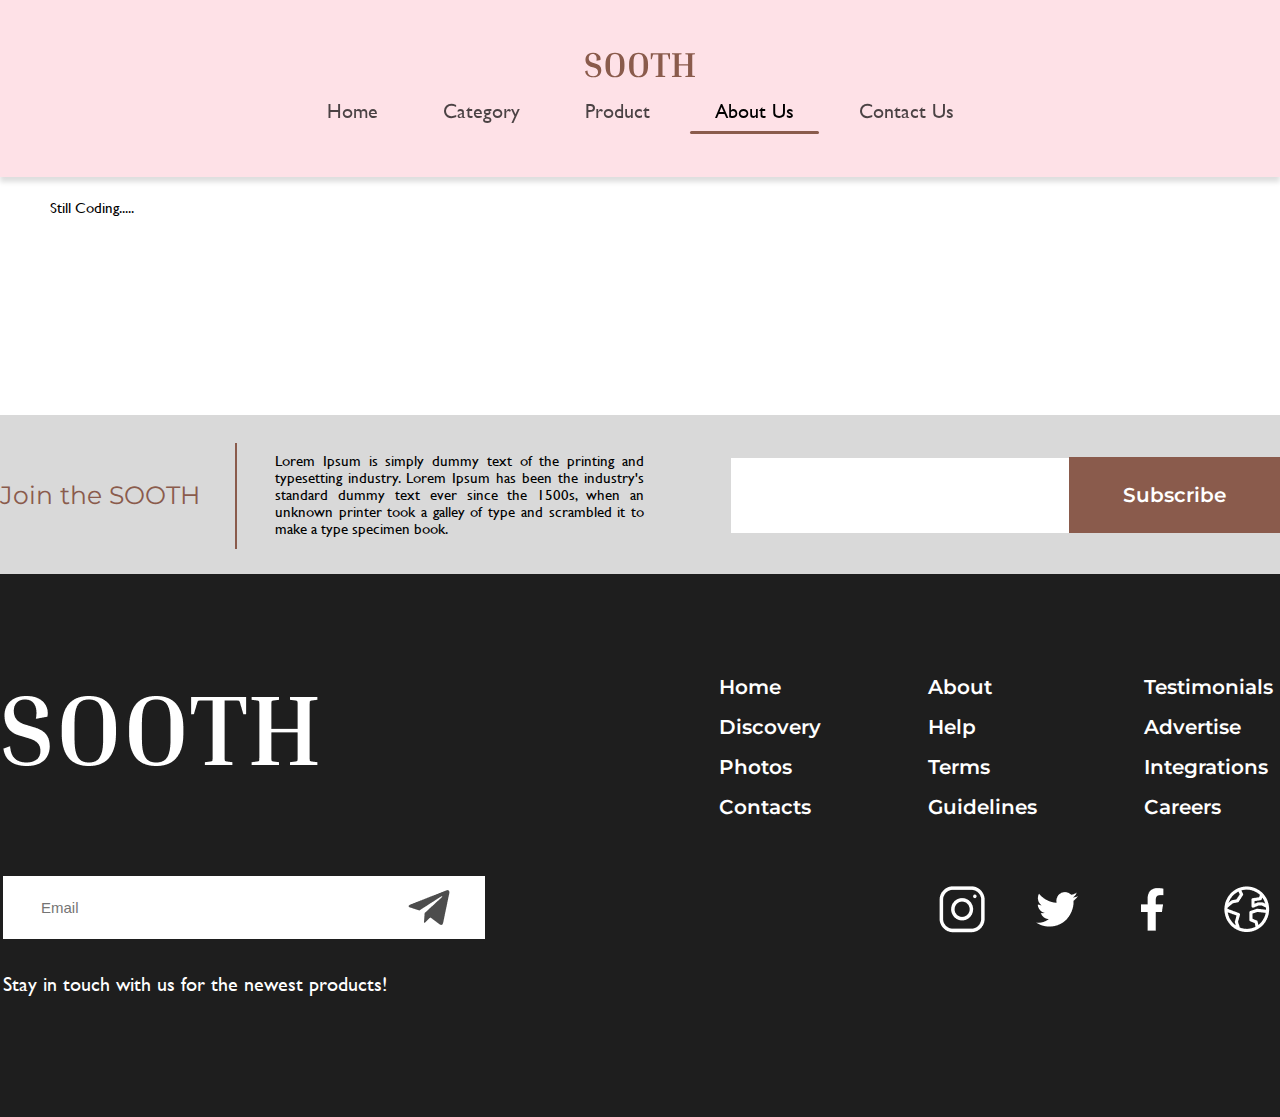
==== about.html @ 38f50b8c "finish combine code except about page" ====
<!DOCTYPE html>
<html lang="en">

<head>
  <meta charset="UTF-8">
  <meta name="viewport" content="width=device-width, initial-scale=1.0">
  <title>Product | SOOTH</title>
  <link rel="stylesheet" href="css/reset.css">
  <link rel="stylesheet" href="css/slick.min.css">
  <link rel="stylesheet" href="css/slick.css">

  <link rel="stylesheet" href="css/product.css">
  <link rel="stylesheet" href="css/common.css">


</head>

<body>

  <header class="header ">
    <nav class="nav container ">
      <div class="hum-menu nav-item ">
        <div></div>
        <div></div>
        <div></div>
      </div>
      <a href="index.html" class="page-logo nav-item">
        <img src="./img/common/img_page_logo1.svg" alt="header-logo" />
      </a>
      <ul class="dropdown-menu nav-item">
        <li class="dropdown-item">
          <a href="index.html" class="nav-link ">Home</a>
        </li>
        <li class="dropdown-item">
          <a href="category.html" class="nav-link">Category</a>
        </li>
        <li class="dropdown-item">
          <a href="product.html" class="nav-link ">Product</a>
        </li>
        <li class="dropdown-item">
          <a href="#" class="nav-link active">About Us</a>
        </li>
        <li class="dropdown-item">
          <a href="contact.html" class="nav-link">Contact Us</a>
        </li>
      </ul>
    </nav>
  </header>


  <h1 style="margin: 200px 50px;">Still Coding.....</h1>


  <section class="subscribe">
    <div class="container con-10">
      <div class="d-flex-row left">
        <h3 class="title2">Join the SOOTH</h3>
        <div class="sub-p">
          <p>
            Lorem Ipsum is simply dummy text of the printing and
            typesetting industry. Lorem Ipsum has been the industry's
            standard dummy text ever since the 1500s, when an
            unknown printer took a galley of type and scrambled it to
            make a type specimen book. 
          </p>
        </div>
      </div>
      <div class="sub">
        <div class="input"><input type="text" class="input"></div><button>Subscribe</button>
      </div>
    </div>
  </section>


  <!--start footer sec-->
  <footer>
    <div class="container footer">
      <div class="left">
        <div class="logo">
          <img src="./img/common/img_footer_logo.png" alt="footerlogo" />
        </div>
        <div class="contact">
          <div class="input">
            <input type="email" placeholder="Email" />
          </div>
          <p>Stay in touch with us for the newest products!</p>
        </div>

      </div>
      <div class="right">
        <div class="footer-nav">
          <ul>
            <li><a href="#">Home</a></li>
            <li><a href="#">Discovery</a></li>
            <li><a href="#">Photos</a></li>
            <li><a href="#">Contacts</a></li>
          </ul>
          <ul>
            <li><a href="#">About</a></li>
            <li><a href="#">Help</a></li>
            <li><a href="#">Terms</a></li>
            <li><a href="#">Guidelines</a></li>
          </ul>
          <ul>
            <li><a href="#">Testimonials</a></li>
            <li><a href="#">Advertise</a></li>
            <li><a href="#">Integrations</a></li>
            <li><a href="#">Careers</a></li>
          </ul>
        </div>

        <ul class="social">
          <li><a href=""><img src="./img/common/ico_contact1.png" alt="link"></a></li>
          <li><a href=""><img src="./img/common/ico_contact2.png" alt="link"></a></li>
          <li><a href=""><img src="./img/common/ico_contact3.png" alt="link"></a></li>
          <li><a href=""><img src="./img/common/ico_contact4.png" alt="link"></a></li>
        </ul>

      </div>
    </div>
  </footer>
  <!--end footer sec-->
  </div>
  <script src="js/libraries/jquery-3.7.1.min.js"></script>
  <script src="js/libraries/slick.min.js"></script>
  <script src="js/slick.js"></script>
  <script src="js/smooth_scroll.js"></script>
  <script src="js/humburga_menu.js"></script>
</body>

</html>
---- css/product.css ----
.wrapper {
  margin: 0 auto;
  background-color: #fff;
  max-width: 1920px;
}

.inner {
  width: 100%;
  margin: 0 auto;
  /*background-color: #FF0000;*/
  max-width: 1300px;
}

.dp-flex {
  display: flex;
  flex-wrap: wrap;
  justify-content: space-between;
}

/* Slick And Accordion */

.slick-and-accordion-blk {
  /*border: 1px solid red;*/
  margin-top: 173px;
}

.slick-and-accordion-blk .slick-and-accordion-inner-blk {
  margin-left: -35px;
  padding-top: 50px;
  padding-right: 46px;
}

.slick-and-accordion-inner-blk .product-slick {
  width: 569px;

}

.slick-and-accordion-inner-blk .product-accordion {
  width: 552px;
}

.product-accordion .span-red {
  margin-top: 250px;
  color: #FF0000;
  font-family: "Gill Sans MT";
}


.product-accordion h1 {
  margin-top: 28px;
  font-family: "Montserrat";
  font-size: 50px;
  font-weight: 700;
}


.product-accordion .rating {
  margin-top: 33px;
}

.product-accordion .pricing {

  margin-top: 20px;
  margin-left: 4px;
}

.product-accordion .span-black-underline {
  margin-left: 33px;
  font-family: "Gill Sans MT";
  text-decoration: underline;

}

.product-accordion .span-black-line {
  margin-right: 20px;
  font-family: "Gill Sans MT";
  text-decoration: line-through;

}

.product-accordion h2 {
  margin-top: 25px;
  margin-bottom: 25px;
  margin-left: -5px;
  font-family: "Montserrat";
  font-size: 20px;
  font-weight: 700;
}

.product-accordion .parag {
  width: 552px;
  margin-top: 33px;
  margin-left: -5px;

}


.product-accordion .quantity-blk {
  font-family: "Gill Sans MT";
}

.product-accordion .quantity-blk h2 {
  margin-top: 31px;
  margin-bottom: 25px;
  margin-left: -6px;
  font-family: "Montserrat";
  font-size: 20px;
  font-weight: 700;
}

.product-accordion .quantity-blk .shop-btn {
  width: 249px;
  height: 25px;
  margin-top: 75px;
}

.product-accordion .quantity {
  width: 309px;
  padding: 5px 13px;
  padding-bottom: 7px;
  border: 2px solid #000;
}

.product-accordion .quantity-blk .three-blks {
  margin-left: -6px;
}


.product-accordion .detail {
  font-family: "Gill Sans MT";
  font-size: 15px;
}

/* _________________________________________ */

.accordion-container {
  margin-left: -1px;
  padding-top: 15px;
}

.accordion-container .accordion-title {
  position: relative;
  margin: 0;
  padding-top: 8px;
  padding-bottom: 10px;
  padding-left: 15px;
  background-color: #D9D9D9;
  color: #000;
  font-family: "Montserrat";
  font-weight: 700;
  cursor: pointer;
}

.accordion-title::after {
  position: absolute;
  top: 11px;
  right: 15px;
  color: #b12323;
  content: "+";
}

.accordion-title.open::after {
  top: 7px;
  right: 20px;
  content: "-";
}

.accordion-content {
  line-height: 17px;
  margin-bottom: 17px;
  padding-top: 8px;
  padding-bottom: 10px;
  padding-left: 17px;
  border: 1px solid #D9D9D9;
  box-shadow: 0px 5px 5px 0px rgba(0, 0, 0, 0.1);
  font-family: "Gill Sans MT";
  border-bottom: 2px solid #D9D9D9;
}

.accordion-container {
  width: 444px;
  margin-top: 30px;
}

/* ------------------------------------- */

/* related blk */

.related-product-blk h1 {
  margin-top: 45px;
  margin-left: 39.5%;
  font-family: "Montserrat";
  font-size: 25px;
  font-weight: 700;
}

.related-product-blk .container {
  margin-top: -70px;
}

.related-product-blk .container .item-detail {
  margin-top: 10px;
}

.related-product-blk .product-con .item .img-con {
  display: flex;
  flex-direction: column;
  justify-content: center;
  align-items: center;
  width: 290.35px;
  height: 352.5px;
  margin-bottom: 25px;
  border: none;
  border-radius: 5px;
}

/* _______________________________________ */

/* Explore */

.explore-blk {
  padding-top: 2px;
  padding-bottom: 160px;
}

.explore-blk .title-blk {
  width: 250px;
  margin: 0 auto;
  margin-bottom: 159px;
}

.explore-blk .title-blk h1 {
  margin-bottom: 23px;
  margin-left: 17.5%;
  font-family: "Montserrat";
  font-size: 25px;
  font-weight: 700;
}

.explore-blk .title-blk p {
  font-size: 15px;
}

.explore-blk .explore-inner {
  width: 925px;
  margin: 0 auto;
}

.explore-blk .import {
  width: 175px;
}

.explore-blk img {
  margin-bottom: 8px;
  margin-left: 40px;
}

.explore-blk .import-img {
  margin-left: 20px;
}

.explore-blk .protection-img {
  margin-left: 60px;
}

.explore-blk .import-txt {
  margin-left: -20px;
  font-family: "Montserrat";
  font-size: 25px;
  font-weight: 600;
}

.explore-blk .recycle {
  width: 175px;
}

.explore-blk .recycle-txt {
  margin-left: 38px;
  font-family: "Montserrat";
  font-size: 25px;
  font-weight: 600;
}

.explore-blk .protection {
  width: 175px;
}

.explore-blk .protection-txt {
  margin-left: 36px;
  font-family: "Montserrat";
  font-size: 25px;
  font-weight: 600;
}

/* _______________________________________ */

/* Tab */

.tab-blk {
  padding-bottom: 99px;
}

.tab-blk h1 {
  margin-top: 130px;
  margin-bottom: 117px;
  margin-left: 32.4%;
  font-family: "Montserrat";
  font-size: 50px;
  font-weight: 700;
}

.tab-nav {
  width: 592px;
  margin: 0 auto;
  margin-bottom: 113px;
}

.tab-blk .tab-nav a {
  font-family: "Montserrat";
  font-size: 18px;
  font-weight: 600;
}

.tab-blk .tab-nav a:hover {
  color: #D9D9D9;
  transition: 0.8s;
  -webkit-transition: 0.8s;
  opacity: 0.7;
}

.tab-content {
  display: none;
  width: 958px;
  height: 407px;
  margin: 0 auto;
  background-image: url(../img/product/img_tab_pc.png);
}

.tab-content.active {
  display: block;
}

/* ______________________________________ */

@media screen and (min-width:768px) and (max-width:1200px) {

  .inner {
    width: 100%;
    margin: 0 auto;
    /*background-color: #FF0000;*/
    max-width: 768px;
  }

  .dp-flex {
    display: flex;
    flex-wrap: wrap;
    justify-content: space-between;
  }

  /* Slick And Accordion */

  .slick-and-accordion-blk {
    margin-top: 19.531vw;
  }

  .slick-and-accordion-blk .slick-and-accordion-inner-blk {
    margin-left: 7.161vw;
    padding-top: 5.859vw;
  }

  .slick-and-accordion-inner-blk .product-slick {
    width: 74.219vw;
  }

  .slick-and-accordion-inner-blk .product-accordion {
    width: 74.219vw;
    margin-top: 5.339vw;
    margin-left: 7.161vw;
  }

  .product-accordion .span-red {
    margin-top: 31.25vw;
    color: #FF0000;
    font-family: "Gill Sans MT";
  }


  .product-accordion h1 {
    margin-top: 3.255vw;
    font-family: "Montserrat";
    font-size: 6.51vw;
    font-weight: 700;
  }


  .product-accordion .rating {
    margin-top: 4.297vw;
  }

  .product-accordion .pricing {
    margin-top: 3.516vw;
  }

  .product-accordion .span-black-underline {
    margin-left: 4.427vw;
    font-family: "Gill Sans MT";
    text-decoration: underline;
  }

  .product-accordion .span-black-line {
    margin-right: 2.604vw;
    font-family: "Gill Sans MT";
    text-decoration: line-through;
  }

  .product-accordion h2 {
    margin-top: 2.995vw;
    margin-bottom: 3.255vw;
    margin-left: -0.651vw;
  }

  .product-accordion .parag {
    margin-top: 4.297vw;
    margin-left: -0.391vw;
  }

  .product-accordion .quantity-blk h2 {
    margin-top: 4.036vw;
    margin-left: -0.26vw;
  }

  .product-accordion .quantity-blk .shop-btn {
    width: 32.422vw;
    height: 3.255vw;
    margin-top: 9.375vw;
  }

  .product-accordion .detail {
    font-family: "Gill Sans MT";
    font-size: 1.953vw;
  }

  /* _________________________________________ */

  /* Accordion part */

  .accordion-container {
    margin-left: -0.781vw;
    padding-top: 0.521vw;
  }

  .accordion-container .accordion-title {
    position: relative;
    width: 71.875vw;
    margin-top: 1.953vw;
    margin-left: 0.26vw;
    padding-top: 1.042vw;
    padding-bottom: 1.302vw;
    padding-left: 1.953vw;
  }

  .accordion-title::after {
    position: absolute;
    top: 0.781vw;
    right: 1.693vw;
    color: #000;
    content: "+";
  }

  .accordion-title.open::after {
    content: "-";
  }

  .accordion-content {
    width: 71.875vw;
    line-height: 2.214vw;
    margin-top: 1.302vw;
    margin-bottom: 2.214vw;
    margin-left: 0.26vw;
    padding-top: 1.302vw;
    padding-bottom: 1.302vw;
    padding-left: 2.214vw;

  }

  .accordion-container {
    width: 57.813vw;
    margin-top: 3.906vw;
  }

  /* ------------------------------------- */

  /* related blk */

  .related-product-blk h1 {
    margin-top: 13.542vw;
    margin-left: 35.5%;
  }

  .related-product-blk .container {
    margin-top: 0.26vw;
  }

  .related-product-blk .container .item-detail {
    margin-top: 1.302vw;
  }

  /* _______________________________ */


  /* Explore */

  .explore-blk {
    padding-top: 0.26vw;
    padding-bottom: 20.833vw;
  }

  .explore-blk .title-blk {
    width: 32.552vw;
    margin: 0 auto;
    margin-top: -1.042vw;
    margin-bottom: 20.703vw;
  }


  .explore-blk .explore-inner {
    width: 86.979vw;
    margin: 0 auto;
  }

  .explore-blk .import {
    width: 22.786vw;
    margin-left: 1.302vw;
  }

  .explore-blk .import-img {
    margin-left: 2.604vw;
  }

  .explore-blk .protection-img {
    margin-left: 7.813vw;
  }

  .explore-blk .import-txt {
    margin-left: -2.604vw;
  }

  .explore-blk .recycle {
    width: 22.786vw;
    margin-left: -1.302vw;
  }

  .explore-blk .protection-txt {
    margin-left: 3.906vw;
  }

  /* _______________________________________ */

  /* Tab */

  .tab-blk {
    padding-bottom: 13.021vw;
  }

  .tab-blk h1 {
    margin-top: 15.625vw;
    margin-bottom: 6.51vw;
    margin-left: 20%;
  }

  .tab-nav {
    width: 77.083vw;
    margin: 0 auto;
    margin-bottom: 6.51vw;
    padding-right: 1.563vw;
    padding-left: 0.26vw;
  }

  .tab-content {
    display: none;
    width: 89.583vw;
    height: 52.995vw;
    margin: 0 auto;
    background-image: url(../img/product/img_tab_tb.png);
  }

  .tab-content.active {
    display: block;
  }

  /* ______________________________________ */

}

/* Mobile */

@media screen and (max-width:767.9px) {


  .inner {
    width: 100%;
    margin: 0 auto;
    /*background-color: #FF0000;*/
    max-width: 100vw;
  }

  /* Slick And Accordion */

  .slick-and-accordion-blk {
    margin-top: 27.03vw;
  }

  .slick-and-accordion-blk .slick-and-accordion-inner-blk {
    margin-left: 7.03vw;
    padding-top: 3.13vw;
  }

  .slick-and-accordion-inner-blk .product-slick {
    max-width: 85vw;
    /*margin-left: 10.16vw;*/
  }

  .slick-and-accordion-inner-blk .product-accordion {
    max-width: 85vw;
    margin-top: 7.03vw;
    margin-left: 0.78vw;
  }

  .product-accordion .span-red {
    margin-top: 39.06vw;
    color: #FF0000;
    font-family: "Gill Sans MT";
  }

  .product-accordion .rating {
    margin-top: 4.53vw;
  }

  .product-accordion .pricing {
    margin-top: 3.91vw;
  }

  .product-accordion .span-black-underline {
    margin-left: 5.63vw;
  }

  .product-accordion .span-black-line {
    margin-right: 6.72vw;
    font-family: "Gill Sans MT";
    text-decoration: line-through;

  }

  .product-accordion h2 {
    width: 48.44vw;
    line-height: 3.91vw;
    margin-top: 3.13vw;
    margin-bottom: 3.91vw;
    margin-left: -0.47vw;
  }

  .product-accordion .parag {
    width: 76.72vw;
    margin-top: -3.28vw;
    margin-left: 0vw;
  }



  .product-accordion .quantity-blk h2 {
    margin-top: 2.03vw;
    margin-bottom: 3.59vw;
    margin-left: 0vw;
    font-family: "Montserrat";
    font-size: 3.13vw;
    font-weight: 700;
  }

  .product-accordion .quantity-blk .shop-btn {
    height: 3.91vw;
    margin-top: 9.22vw;
    margin-left: -15.63vw;
  }

  .product-accordion .quantity {
    width: 48.28vw;
    margin-left: 0.31vw;
    padding: 0.78vw 2.03vw;
    padding-bottom: 1.09vw;
    border: 0.31vw solid #000;
  }

  .product-accordion .quantity-blk .three-blks {
    margin-left: -0.94vw;
  }


  .product-accordion .detail {
    font-family: "Gill Sans MT";
    font-size: 2.34vw;
  }

  /* _________________________________________ */

  /* Accordion part */

  .accordion-container {
    margin-left: -0.94vw;
    padding-top: 0.31vw;
  }

  .accordion-container .accordion-title {
    position: relative;
    width: 85vw;
    margin-top: 2.34vw;
    margin-left: 0.31vw;
    padding-top: 1.25vw;
    padding-bottom: 1.56vw;
    padding-left: 2.34vw;
  }

  .accordion-title::after {
    position: absolute;
    top: 1.09vw;
    right: 2.34vw;
    color: #000;
    content: "+";
  }


  .accordion-content {
    width: 85vw;
  }

  .accordion-container {
    width: 69.38vw;
    margin-top: 4.69vw;
  }

  /* ------------------------------------- */

  /* related blk */

  .related-product-blk h1 {

    margin-top: 16.09vw;
    margin-left: 32.6%;
  }

  .related-product-blk .container {
    margin-top: 6.25vw;
  }

  .related-product-blk .container .item-detail {
    margin-top: 1.56vw;
  }

  /* _______________________________ */

  /* Explore */

  .explore-blk {
    margin-top: -5.47vw;
    padding-top: 0.31vw;
    padding-bottom: 25vw;
  }

  .explore-blk .title-blk {
    width: 39.06vw;
    margin: 0 auto;
    margin-bottom: 24.84vw;
  }

  .explore-blk .title-blk h1 {
    margin-bottom: 3.59vw;
    margin-left: 18%;
    font-family: "Montserrat";
    font-size: 3.91vw;
    font-weight: 700;
  }

  .explore-blk .title-blk p {
    font-size: 2.34vw;
  }

  .explore-blk .explore-inner {
    width: 45.94vw;
    margin: 0 auto;
  }

  .explore-blk .import {
    width: 45.94vw;
    margin-bottom: 25.78vw;
    margin-left: 7.81vw;
  }


  .explore-blk .import-img {
    padding-left: 5.16vw;
  }

  .explore-blk .import-txt {
    margin-left: 1.88vw;
  }

  .explore-blk .protection-img {
    padding-left: 1.56vw;
  }

  .explore-blk .recycle {
    width: 27.34vw;
    margin-bottom: 25.78vw;
    margin-left: 7.81vw;
  }

  .explore-blk .recycle-img {
    padding-left: 1.56vw;
  }

  .explore-blk .recycle-txt {
    margin-left: 7.34vw;

  }

  .explore-blk .protection {
    width: 27.34vw;
    margin-left: 4.69vw;
  }

  .explore-blk .protection-txt {
    margin-left: 7.66vw;

  }

  /* _______________________________________ */

  /* Tab */

  .tab-blk {
    margin-bottom: 23.44vw;
  }

  .tab-blk h1 {
    margin-top: 17.03vw;
    margin-bottom: 14.06vw;
    margin-left: 14%;
  }

  .tab-nav {
    width: 85vw;
    margin: 0 auto;
    margin-bottom: 17.66vw;
  }

  .tab-content {
    display: none;
    width: 85vw;
    height: 32.81vw;
    margin: 0 auto;
    background-image: url(../img/product/img_tab_mb.png);
  }

  .tab-content.active {
    display: block;
  }

  /* ______________________________________ */


}
---- css/common.css ----
* {
  padding: 0;
  border: 0;
  box-sizing: border-box;
  scroll-behavior: smooth;
}

@font-face {
  font-family: "Gill Sans MT";
  src: url(../font/gill-sans-mt/GIL_____.TTF);
}

@font-face {
  font-family: "Montserrat";
  src: url(../font/Montserrat/Montserrat-VariableFont_wght.ttf);
}

body,
form {
  font-family: "Gill Sans MT";
  font-size: 15px;
  font-size-adjust: 100%;
}

a {
  display: inline-block;
  color: inherit;
  text-decoration: none;
  outline: none;
}

a:hover {
  cursor: pointer;
}

ul {
  list-style: none;
}

p {
  width: 100%;
  line-height: 1.13;
  font-weight: 500;
}

.pc {
  display: block;
}

.tb {
  display: none;
}

.sp {
  display: none;
}

section {
  width: 100%;
}

.container {
  margin: 0 auto;
  max-width: 1300px;
}

.d-flex-row {
  display: flex;
  flex-wrap: wrap;
  justify-content: space-between;
}

.d-flex-col {
  display: flex;
  flex-wrap: wrap;
  flex-direction: column;
}

.img-con img {
  max-width: 100%;
}

.hum-menu {
  display: none;
  padding: 2px;
}

.hum-menu div {
  width: 23px;
  height: 2px;
  margin-bottom: 5px;
  background-color: #000000;
  transition: all 0.3s ease;
}

.hum-menu:last-child {
  margin-bottom: 0px;
}

.page-logo {
  margin-bottom: 1px;
  padding: 10px 0 8px;
}

header {
  position: fixed;
  top: 0;
  z-index: 99;
  width: 100%;
  padding: 42px 0 43px;
  box-shadow: 0px 5px 5px #00000022;
  background-color: #fdcad490;
  font-family: "Gill Sans MT";
  transition: all 0.5s ease;
}

header.active {
  background: #FDCAD4;
  transition: all 0.2s ease;
}

.nav {
  display: flex;
  flex-direction: column;
  align-items: center;
}


.dropdown-menu {
  display: flex;
  justify-content: center;
}

.dropdown-menu .dropdown-item {
  margin-right: 15px;
}

.dropdown-menu .dropdown-item .nav-link::after {
  position: absolute;
  bottom: 0;
  left: 0;
  width: 0%;
  height: 3px;
  background-color: #8A5B4C;
  content: "";
  transition: all 0.3s ease-out;
  border-radius: 2px;
}

.dropdown-menu .dropdown-item .nav-link.active:after,
.dropdown-menu .dropdown-item .nav-link:hover::after {
  width: 100%;
  transition: all 0.3s ease-out;
}

.dropdown-menu .dropdown-item:last-child {
  margin-right: 0;
}

.dropdown-menu .dropdown-item .nav-link {
  position: relative;
  padding: 12px 25px 13px;
  font-size: 20px;
  opacity: 0.7;
}

.dropdown-menu .dropdown-item .nav-link:hover,
.dropdown-menu .dropdown-item .nav-link.active {
  opacity: 1;
}

/* for all btn */
.btn {
  border: 2px solid #8A5B4C;
  background-color: transparent;
  color: #8A5B4C;
  font-size: 15px;
  border-radius: 5px;
}

.btn:hover {
  background-color: #8A5B4C;
  color: #ffffff;
}

/* for shop product btn */
.btn1 {
  padding: 10px 19px 10px;
}

/* for shop more btn */
.btn2 {
  padding: 11px 30px 12px;

}

/* for all cart btn */
.cart-btn {
  position: relative;
  width: 100%;
  margin: 0 auto;
  border: 2px solid #8A5B4C;
  background-color: transparent;
  border-radius: 5px;
}

.cart-btn:hover {
  background-color: #8A5B4C;
}

.cart-btn::after {
  position: absolute;
  background: url(../img/common/logo_cart1.svg) no-repeat center/contain;
  content: "";
}

.cart-btn:hover::after {
  filter: brightness(0) saturate(100%) invert(99%) sepia(1%) saturate(1736%) hue-rotate(153deg) brightness(118%) contrast(100%);
}

/* for cart btn big */
.btn3 {
  padding: 26px 0;
  max-width: 540px;
}

.cart-btn.btn3::after {
  top: 7px;
  left: 49%;
  width: 36px;
  height: 37px;
}

/* for cart btn noraml */
.btn4 {
  padding: 12px 0;
  max-width: 257px;
}

.cart-btn.btn4::after {
  top: 3px;
  left: 49%;
  width: 18px;
  height: 18px;
}

/* for cart btn small */
.btn5 {
  padding: 12px 0;
  max-width: 248px;
}

.cart-btn.btn5::after {
  top: 3px;
  left: 46.5%;
  width: 17px;
  height: 18px;
}

/* title */
.title {
  line-height: 1.2;
  margin-bottom: 20px;
  font-family: "Montserrat";
  font-size: 50px;
  font-weight: 700;
}

.title2 {
  font-family: "Montserrat";
  font-size: 25px;
}

.title3 {
  font-family: "Montserrat";
  font-size: 20px;
  font-weight: 600;
}

.item {
  display: flex;
  flex-direction: column;
  align-items: center;
}

.bg-1 {
  background-color: rgb(255, 255, 0);
}

.product-con {
  padding: 102px 0 60px;
}

.product-con .item-heading {
  margin-bottom: 43px;
  color: #8A5B4C;
}

.product-con .item-heading h3:last-child {
  border-bottom: 2px solid #8A5B4C;
}

.product-con .item {
  margin-bottom: 45px;
  padding: 0 8px;
}

.product-con .item .img-con {
  display: flex;
  flex-direction: column;
  justify-content: center;
  align-items: center;
  width: 290.35px;
  height: 352.5px;
  margin-bottom: 25px;
  border: 3px solid #8a5b4c3d;
  border-radius: 5px;
}

.product-con .item .item-detail {
  display: flex;
  justify-content: space-between;
  width: 100%;
  margin-bottom: 14px;
  padding: 0 7px 0 5px;
}

.product-con .item .item-detail .title3 {
  margin-bottom: 8px;
}

.product-con .item .item-detail .price {
  padding: 3px 5px 0 0;
}

.product-con .new-item {
  position: relative;
}

.product-con .new-item::after {
  position: absolute;
  top: 13px;
  left: 13.5px;
  color: #8A5B4C;
  font-size: 15px;
  content: "New!";
}


.show {
  display: flex;
  flex-wrap: wrap;
  justify-content: space-between;
  background-color: #FDCAD4;
  max-width: 1400px;
}

.show .left {
  width: 50%;
  padding: 170px 73px 16px;
}

.show .left .title {
  line-height: 1.215;
  margin-bottom: 30px;
}

.show .left p {
  margin-bottom: 25px;
}

.show .right {
  width: 50%;
}

.show .right img {
  height: 100%;
}

.learn-more {
  margin-top: -4px;
  margin-bottom: 44px;
}

.learn-more .item-con {
  display: flex;
  flex-wrap: wrap;
  justify-content: center;
  align-items: center;
  text-align: center;

}

.learn-more .item-con .item {
  margin-right: 117px;
}

.learn-more .item-con .item:nth-child(2n) {
  padding-right: 20px;
}

.learn-more .item-con .item:last-child {
  margin-right: 0px;
}

.learn-more .item-con .item .img-con {
  margin-bottom: 10px;
}

.learn-more .item-con .item p {
  margin-bottom: 10px;
  padding-top: 3px;
}

.learn-more .item-con .item .more {
  border-bottom: 2px solid #000000;
  opacity: 0.7;
}

.subscribe {
  background-color: #D9D9D9;

}

.subscribe .container {
  display: flex;
  justify-content: space-between;
  align-items: center;
  padding: 38px 0 36px;

}

.subscribe .container .left {
  align-items: center;
}

.subscribe .container .left .title2::after {
  position: absolute;
  top: -40px;
  width: 2px;
  height: 106px;
  margin-left: 35px;
  background-color: #8A5B4C;
  content: "";
}

.subscribe .container .left .title2 {
  position: relative;
  margin-right: 75px;
  color: #8A5B4C;
}

.subscribe .container .left p {
  font-family: "Gill Sans MT";
  text-align: justify;
  max-width: 369px;
}

.subscribe .container .sub {
  display: flex;
  justify-content: center;
  align-items: center;
}

.subscribe .container .sub .input {
  width: 338px;
  max-width: 339px;

}

.subscribe .sub .input input {
  width: 100%;
  padding: 30px;
}

.subscribe .sub button {
  padding: 26px 54px;
  background-color: #8A5B4C;
  color: #ffffff;
  font-family: "Montserrat";
  font-size: 20px;
  font-weight: 600;
}

footer {
  background-color: #1E1E1E;
}

.footer {
  display: flex;
  flex-wrap: wrap;
  justify-content: space-between;
  padding: 102px 0;
  color: #ffffff;
}

.footer .left {
  width: 50%;
  padding: 20px 3px;
}


.footer .left .logo {
  margin-bottom: 108px;
}

.footer .left .contact .input {
  width: 100%;
  margin-bottom: 34px;
  background-color: #ffffff;
  max-width: 482px;
}

.footer .left .contact .input input {
  width: 100%;
  padding: 23px 38px;
  background: url(../img/common/ico_tele.png) no-repeat center right 35px/42px;
  font-size: 15px;
}

.footer .left .contact p {
  font-size: 20px;
}

.footer .left .contact p {
  font-size: 20px;
}

.footer .right {
  display: flex;
  flex-direction: column;
  align-items: end;
  width: 50%;
  padding-top: 1px;
}

.footer .right .footer-nav {
  display: flex;
  flex-wrap: wrap;
  margin-bottom: 39px;
}

.footer .right .footer-nav ul {
  margin-right: 107px;
  max-width: 140px;
}

.footer .right .footer-nav ul:last-child {
  margin-right: 7px;
}

.footer .right .footer-nav ul li a {
  margin-bottom: 20px;
  font-family: "Montserrat";
  font-size: 20px;
  font-weight: 600;
}

.footer .right .social {
  display: flex;
}

.footer .right .social li {
  margin-right: 28px;
}

.footer .right .social li:last-child {
  margin-right: 0;

}

@media screen and (min-width:768px) and (max-width:1200px) {
  header {
    padding: 24px 42px 20px;
  }

  header.pl {
    padding-left: 31px;
    background-color: #FDCAD4 !important;
  }

  header.active {
    background: #FDCAD4;
    transition: all 0.2s ease;
  }

  .nav {
    flex-direction: row;
  }

  .hum-menu {
    display: block;
    margin-right: 45px;
  }

  .hum-menu:hover {
    cursor: pointer;
  }

  .hum-menu .change1 {
    background-color: transparent;
    transition: all 0.3s ease;

  }

  .hum-menu .bg-1 {
    background-color: #000000;
  }

  .hum-menu .change2 {
    transform: rotate(-45deg) translateY(4px) translateX(0px);
    transition: all 0.3s ease;
  }

  .hum-menu .change3 {
    transform: rotate(45deg) translateY(-4.5px) translateX(0px);
    transition: all 0.3s ease;

  }

  .nav .dropdown-menu {
    display: none;
    position: absolute;
    top: 100%;
    left: 0;
    flex-direction: column;
    align-items: start;
    width: 60.5%;
    padding: 100px 100px 56px;
    background-color: #FDCAD4;
    border-bottom-right-radius: 20%;
  }

  .nav .dropdown-menu .dropdown-item {
    margin-right: 0;
    margin-bottom: 43.5px;
  }

  .dropdown-menu:last-child {
    margin-bottom: 0;
  }

  .nav .dropdown-menu .dropdown-item a.nav-link {
    padding: 3.5px 5px 0;
  }

  .dropdown-menu .dropdown-item .nav-link::after {
    bottom: -15px;
    left: 0;

  }

  body,
  form {
    font-size: 15px;
  }

  a {
    display: inline-block;
    color: inherit;
    text-decoration: none;
    outline: none;
  }

  p {
    line-height: 1.13;
  }

  .pc {
    display: none;
  }

  .tb {
    display: block;
  }

  .sp {
    display: none;
  }


  /* for all btn */
  .btn {
    border: 2px solid #8A5B4C;
    background-color: transparent;
    color: #8A5B4C;
    font-size: 15px;
    border-radius: 5px;
  }

  .btn:hover {
    background-color: #8A5B4C;
    color: #ffffff;
  }

  /* for shop product btn */
  .btn1 {
    padding: 11px 19px 10px;
  }

  /* for shop more btn */
  .btn2 {
    padding: 11px 29px 10px;

  }

  /* for all cart btn */
  .cart-btn {
    position: relative;
    width: 100%;
    margin: 0 auto;
    border: 2px solid #8A5B4C;
    background-color: transparent;
    border-radius: 5px;
  }

  .cart-btn:hover {
    background-color: #8A5B4C;
  }

  .cart-btn::after {
    position: absolute;
    background: url(../img/common/logo_cart1.svg) no-repeat center/contain;
    content: "";
  }

  .cart-btn:hover::after {
    filter: brightness(0) saturate(100%) invert(99%) sepia(1%) saturate(1736%) hue-rotate(153deg) brightness(118%) contrast(100%);
  }

  /* for cart btn big */
  .btn3 {
    padding: 26px 0;
    max-width: 540px;
  }

  .cart-btn.btn3::after {
    top: 7px;
    left: 49%;
    width: 36px;
    height: 37px;
  }

  /* for cart btn noraml */
  .btn4 {
    padding: 12px 0;
    max-width: 257px;
  }

  .cart-btn.btn4::after {
    top: 3px;
    left: 49%;
    width: 18px;
    height: 18px;
  }

  /* for cart btn small */
  .btn5 {
    padding: 12px 0;
    max-width: 225px;
  }

  .cart-btn.btn5::after {
    top: 2px;
    left: 46%;
    width: 16px;
    height: 18px;
  }

  /* title */
  .title {
    line-height: 1.22;
    margin-bottom: 20px;
    font-size: 50px;
  }

  .title2 {

    font-size: 25px;
  }

  .title3 {
    font-size: 20px;
  }

  .product-con {
    padding: 46px 45px 60px;
  }

  .product-con .item-heading {
    margin-bottom: 44px;
    color: #8A5B4C;
  }

  .product-con .item-heading h3:last-child {
    border-bottom: 2px solid #8A5B4C;
  }

  .product-con .item-con {
    padding: 0 33px 0 34px;
  }

  .product-con .item {
    margin-bottom: 49px;
    padding: 0;
    max-width: 262px;
  }

  .product-con .item .img-con {
    height: 351px;
    margin-bottom: 25px;
    max-width: 262px;
  }

  .product-con .item .item-detail {
    margin-bottom: 9.5px;
    padding: 0 4px 0 1px;
  }

  .product-con .item .item-detail .title3 {
    margin-bottom: 13px;
    padding-top: 1px;
    font-size: 18px;
  }

  .product-con .item .item-detail .price {
    padding: 4px 5px 0 0;
  }

  .product-con .new-item::after {
    position: absolute;
    top: 14px;
    left: 13px;
    color: #8A5B4C;
    font-size: 15px;
    content: "New!";
  }

  .product-con .new-item img {
    position: relative;
  }


  .show {
    display: flex;
    flex-wrap: wrap;
    justify-content: space-between;
    padding: 0;
    background-color: #FDCAD4;
    max-width: 1000px;
  }

  .show .left {
    width: 100%;
    padding: 159px 45px 159px;
  }

  .show .left .title {
    line-height: 1.215;
    margin-bottom: 45px;
  }

  .show .left p {
    margin-bottom: 44px;
  }

  .show .right {
    width: 100%;
  }

  .show .right img {
    width: 100%;
    height: 666px;
  }

  .learn-more {
    margin-top: 0px;
    margin-bottom: 101px;
  }

  .learn-more .item-con .item {
    margin-right: 117px;
  }

  .learn-more .item-con .item:nth-child(2n) {
    padding-right: 20px;
  }

  .learn-more .item-con .item:last-child {
    margin-right: 0px;
  }

  .learn-more .item-con .item .img-con {
    margin-bottom: 10px;
  }

  .learn-more .item-con .item p {
    margin-bottom: 10px;
    padding-top: 3px;
  }

  .learn-more .item-con .item .more {
    border-bottom: 2px solid #000000;
    opacity: 0.7;
  }

  .subscribe {
    background-color: #D9D9D9;
  }

  .subscribe .container {
    display: flex;
    flex-wrap: wrap;
    justify-content: space-between;
    align-items: center;
    padding: 28px 0 27px;

  }

  .subscribe .container .left {
    align-items: center;
    width: 100%;
    margin-bottom: 28px;
    padding: 0 60px;

  }

  .subscribe .container .left .title2::after {

    margin-left: 38px;

  }

  .subscribe .container .left .title2 {

    margin-right: 75px;


  }

  .subscribe .container .left .sub-p {
    max-width: 50%;

  }

  .subscribe .container .left p {
    max-width: 100%;

  }

  .subscribe .container .sub {
    margin: 0 auto;
  }

  .subscribe .container .sub .input {
    width: 467px;
    max-width: 467px;

  }

  .subscribe .sub .input input {
    width: 100%;
    padding: 30px;
  }

  .subscribe .sub button {
    padding: 26px 54px;
    font-size: 20px;
    font-weight: 600;
  }



  .footer {
    padding: 52px 50px 100px 52px;
  }

  .footer .left {
    width: 100%;
    margin-bottom: 85px;
    padding: 20px 0px;
  }


  .footer .left .logo {
    margin-bottom: 108px;
  }

  .footer .left .contact {
    padding-left: 5px;
  }

  .footer .left .contact .input {
    margin-bottom: 36px;
    max-width: 100%;
  }

  .footer .left .contact .input input {
    font-size: 15px;
  }

  .footer .left .contact p {
    font-size: 20px;
  }


  .footer .left .contact p {
    font-size: 20px;
  }

  .footer .right {
    display: flex;
    flex-direction: column;
    align-items: start;
    width: 100%;
  }

  .footer .right .footer-nav {
    display: flex;
    flex-wrap: wrap;
    justify-content: space-between;
    width: 100%;
    margin-bottom: 90px;
  }

  .footer .right .footer-nav ul {
    max-width: 140px;
  }

  .footer .right .footer-nav ul:last-child {
    margin-right: 15px;
  }

  .footer .right .footer-nav ul li a {
    font-size: 20px;
  }

  .footer .right .social {
    display: flex;
    margin-left: -8px;
  }

  .footer .right .social li {
    margin-right: 30px;
  }

  .footer .right .social li:last-child {
    margin-right: 0;

  }
}

@media screen and (max-width:767.9px) {

  .pc {
    display: none;
  }

  .sp {
    display: block;
  }

  body,
  form {
    font-size: 2.34vw;
  }

  .title {
    line-height: 1.22;
    margin-bottom: 3.13vw;
    font-size: 7.81vw;
  }

  .title2 {

    font-size: 3.91vw;
  }

  .title3 {
    font-size: 3.13vw;
  }

  .btn {
    border: 0.31vw solid #8A5B4C;
    color: #8A5B4C;
    font-size: 2.34vw;
    border-radius: 0.78vw;
  }


  /* for shop product btn */
  .btn1 {
    padding: 1.72vw 2.97vw 1.56vw;
  }

  /* for shop more btn */
  .btn2 {
    padding: 1.72vw 4.53vw 1.56vw;

  }

  /* for all cart btn */
  .cart-btn {
    border: 0.31vw solid #8A5B4C;
    border-radius: 0.78vw;
  }


  /* for cart btn big */
  .btn3 {
    padding: 4.06vw 0;
    max-width: 84.38vw;
  }

  .cart-btn.btn3::after {
    top: 1.09vw;
    left: 49%;
    width: 5.63vw;
    height: 5.78vw;
  }

  /* for cart btn noraml */
  .btn4 {
    padding: 1.88vw 0;
    max-width: 40.16vw;
  }

  .cart-btn.btn4::after {
    top: 0.47vw;
    left: 49%;
    width: 2.81vw;
    height: 2.81vw;
  }

  header {
    padding: 3.75vw 6.88vw 3.13vw;
  }

  header.pl {

    padding-left: 34px;
    background-color: #FDCAD4 !important;
  }

  header.active {
    background: #FDCAD4;
    transition: all 0.2s ease;
  }

  .nav {
    flex-direction: row;
  }

  .nav .page-logo img {
    width: 17.19vw;
  }

  .hum-menu {
    display: block;
    margin-right: 7.19vw;
  }

  .hum-menu:hover {
    cursor: pointer;
  }

  .hum-menu .change1 {
    background-color: transparent;
    transition: all 0.3s ease;

  }

  .hum-menu .bg-1 {
    background-color: #000000;
  }

  .hum-menu .change2 {
    transform: rotate(-45deg) translateY(5px) translateX(0px);
    transition: all 0.3s ease;
  }

  .hum-menu .change3 {
    transform: rotate(45deg) translateY(-5px) translateX(0px);
    transition: all 0.3s ease;

  }

  .nav .dropdown-menu {
    display: none;
    position: absolute;
    top: 100%;
    left: 0;
    flex-direction: column;
    align-items: start;
    width: 73%;
    padding: 15.16vw 15.63vw 9.22vw;
    background-color: #FDCAD4;
    border-bottom-right-radius: 21%;
  }

  .nav .dropdown-menu .dropdown-item {
    margin-right: 0;
    margin-bottom: 6.8vw;
  }

  .dropdown-menu:last-child {
    margin-bottom: 0;
  }

  .nav .dropdown-menu .dropdown-item a.nav-link {
    padding: 0.55vw 0.78vw 0;
    font-size: 3.13vw;
  }

  .dropdown-menu .dropdown-item .nav-link::after {
    bottom: -2.34vw;
    left: 0;
    height: 0.47vw;
  }

  .btn5 {
    padding: 1.88vw 0;
    max-width: 35.16vw;
  }

  .cart-btn.btn5::after {
    top: 0.31vw;
    left: 46%;
    width: 2.5vw;
    height: 2.81vw;
  }

  .product-con {
    padding: 7.19vw 6.88vw 8.91vw;

  }

  .product-con .item-heading {
    margin-bottom: 6.88vw;
    color: #8A5B4C;
  }

  .product-con .item-heading h3:last-child {
    border-bottom: 0.31vw solid #8A5B4C;
  }

  .product-con .item-con {
    padding: 0 0.31vw;
  }

  .product-con .item-con .img-con img {
    max-width: 100%;
    max-height: 60%;
  }

  .product-con .item {
    margin-bottom: 7.66vw;
    padding: 0;
    max-width: 40.94vw;
  }

  .product-con .item .img-con {
    height: 54.69vw;
    margin-bottom: 3.91vw;
    max-width: 40.94vw;
  }

  .product-con .item .item-detail {
    margin-bottom: 1.41vw;
    padding: 0 0.63vw 0 0.16vw;
  }

  .product-con .item .item-detail .title3 {
    margin-bottom: 2.03vw;
    padding-top: 0.16vw;
    font-size: 2.81vw;
  }

  .product-con .item .item-detail .price {
    padding: 0.63vw 0.78vw 0 0;
  }

  .product-con .new-item::after {
    position: absolute;
    top: 2.19vw;
    left: 2.03vw;
    color: #8A5B4C;
    font-size: 2.34vw;
    content: "New!";
  }

  .product-con .new-item img {
    position: relative;
  }


  .show {
    display: flex;
    flex-wrap: wrap;
    justify-content: space-between;
    padding: 0;
    background-color: #FDCAD4;
  }

  .show .left {
    width: 100%;
    padding: 24.84vw 7.03vw 24.84vw;
  }

  .show .left .title {
    line-height: 1.215;
    margin-bottom: 7.03vw;
  }

  .show .left p {
    margin-bottom: 6.88vw;
  }

  .show .right {
    width: 100%;
  }

  .show .right img {
    width: 100%;
    height: 105.63vw;
  }

  .learn-more {
    margin-top: 0vw;
    margin-bottom: 8.28vw;
  }

  .learn-more .item-con .item {
    width: 100%;
    margin-right: 0vw;
    margin-bottom: 7.81vw;
  }

  .learn-more .item-con .item:nth-child(2n) {
    padding-right: 0vw;

  }

  .learn-more .item-con .item:last-child {
    margin-right: 0vw;
  }

  .learn-more .item-con .item .img-con {
    margin-bottom: 1.56vw;
  }

  .learn-more .item-con .item .img-con img {
    width: 3.91vw;
  }

  .learn-more .item-con .item p {
    margin-bottom: 1.56vw;
    padding-top: 0.47vw;
  }

  .learn-more .item-con .item .more {
    border-bottom: 0.31vw solid #000000;
    opacity: 0.7;
  }

  .subscribe {
    background-color: #D9D9D9;
  }

  .subscribe .container {
    display: flex;
    flex-wrap: wrap;
    justify-content: space-between;
    align-items: center;
    padding: 4.53vw 0 4.22vw;

  }

  .subscribe .container .left {
    justify-content: space-between;
    align-items: center;
    width: 100%;
    margin-bottom: 4.38vw;
    padding: 0 7.81vw 0 7.5vw;
  }

  .subscribe .container .left .title2::after {
    top: -6.25vw;
    width: 0.31vw;
    height: 16.56vw;
    margin-left: 3.44vw;
  }

  .subscribe .container .left .title2 {
    margin-right: 0;
  }

  .subscribe .container .left .sub-p {
    width: 55%;
    max-width: 43.28vw;
  }

  .subscribe .container .sub {
    margin: 0 auto;
    padding-right: 1.25vw;
  }

  .subscribe .container .sub .input {
    max-width: 52.5vw;
  }

  .subscribe .sub .input input {
    width: 100%;
    padding: 4.69vw;
  }

  .subscribe .sub button {
    padding: 4.06vw 8.44vw;
    font-size: 3.13vw;
    font-weight: 600;
  }

  .footer {
    padding: 8.13vw 7.81vw 15.63vw 7.5vw;
  }

  .footer .left {
    width: 100%;
    margin-bottom: 13.28vw;
    padding: 3.13vw 0vw;
  }


  .footer .left .logo {
    margin-bottom: 16.88vw;
    padding-left: 0.47vw;
    max-width: 55.31vw;
  }

  .footer .left .logo img {
    max-width: 100%;
  }

  .footer .left .contact {
    padding-left: 0vw;
  }

  .footer .left .contact .input {
    width: 100%;
    margin-bottom: 5.78vw;

  }

  .footer .left .contact .input input {
    padding: 3.75vw 7.03vw;
    background: url(../img/common/ico_tele.png) no-repeat center right 10px/30px;
    font-size: 12.8px;
  }

  .footer .left .contact p {
    font-size: 3.13vw;
  }


  .footer .left .contact p {
    font-size: 3.13vw;
  }

  .footer .right {
    display: flex;
    flex-direction: column;
    align-items: start;
    width: 100%;
    padding-left: 1.56vw;
  }

  .footer .right .footer-nav {
    display: flex;
    flex-wrap: wrap;
    justify-content: space-between;
    width: 100%;
    margin-bottom: 13.91vw;
  }

  .footer .right .footer-nav ul {
    margin-right: 0;
    max-width: 21.88vw;
  }

  .footer .right .footer-nav ul:last-child {
    margin-right: 0vw;
  }

  .footer .right .footer-nav ul li a {
    font-size: 3.13vw;
  }

  .footer .right .social {
    display: flex;
    margin-left: -1.56vw;
  }

  .footer .right .social li {
    margin-right: 4.69vw;
  }

  .footer .right .social li img {
    max-width: 10.47vw;
  }

  .footer .right .social li:last-child {
    margin-right: 0;

  }
}
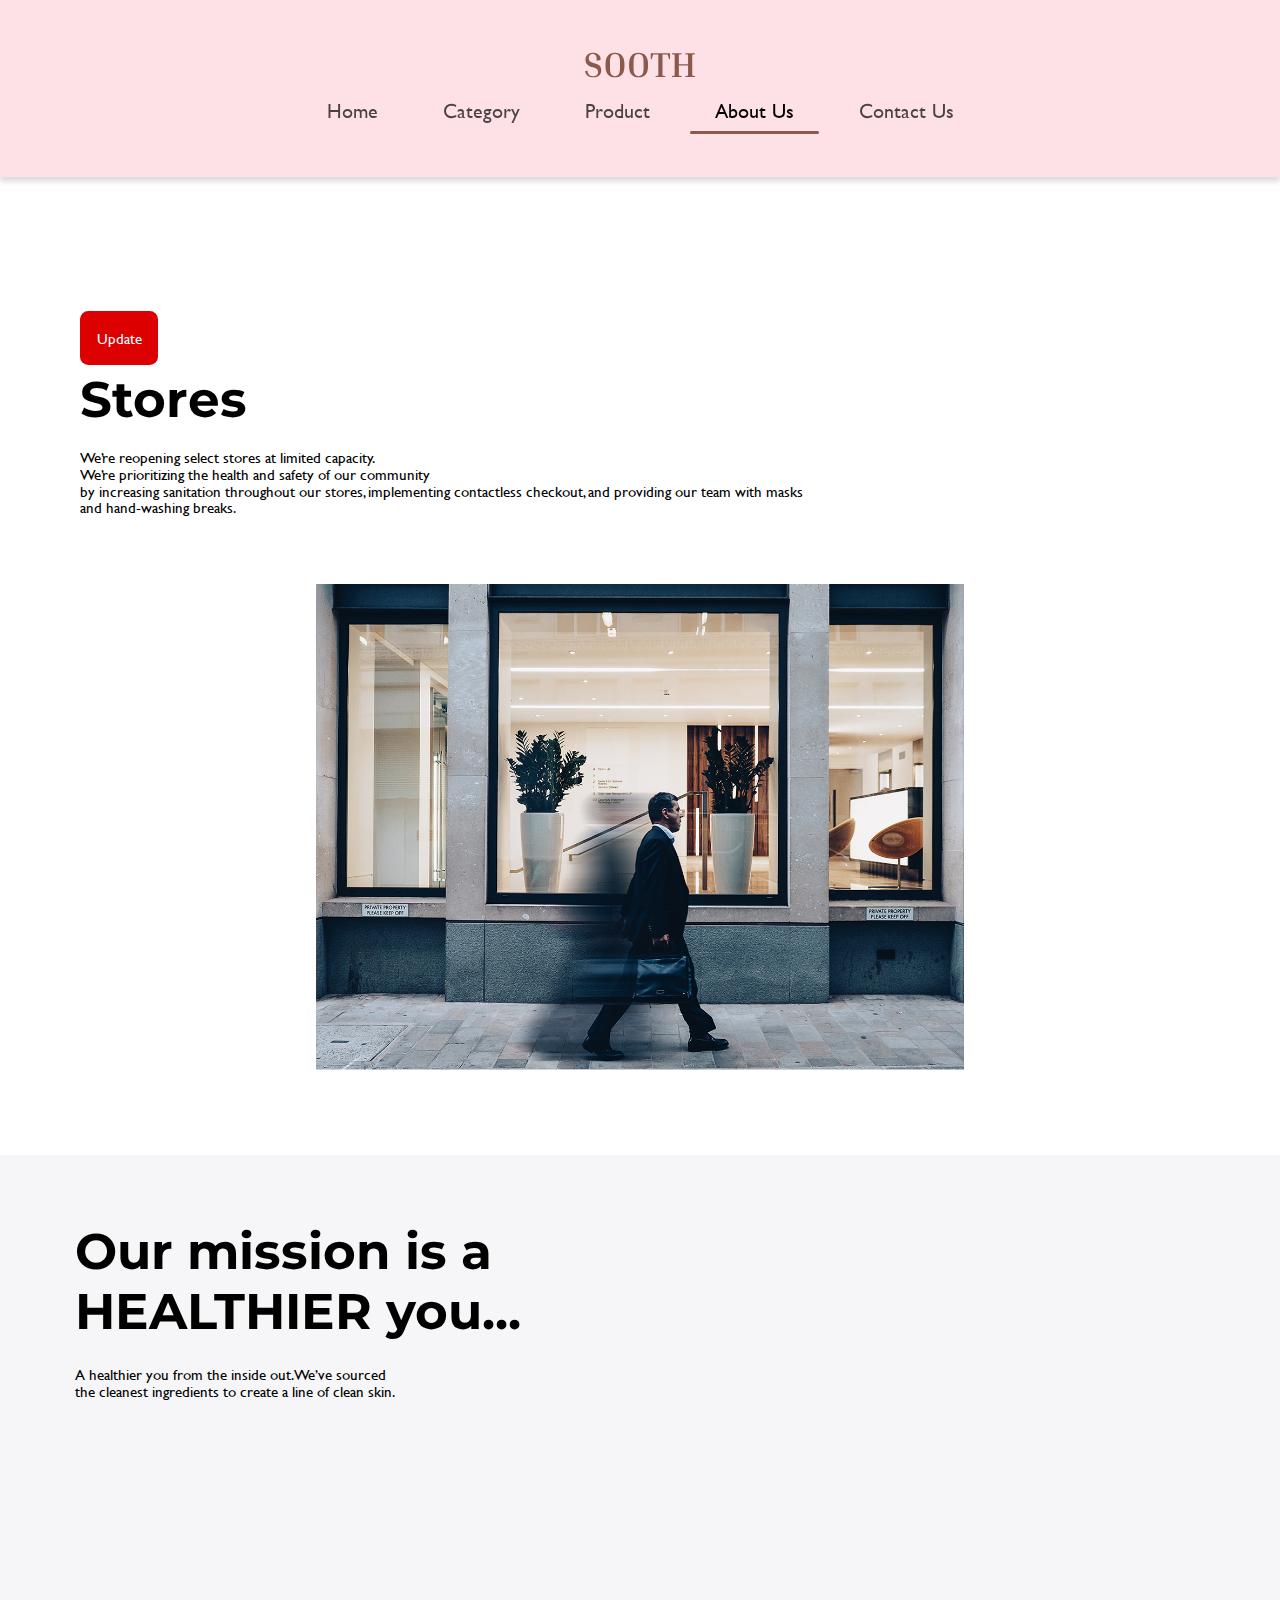
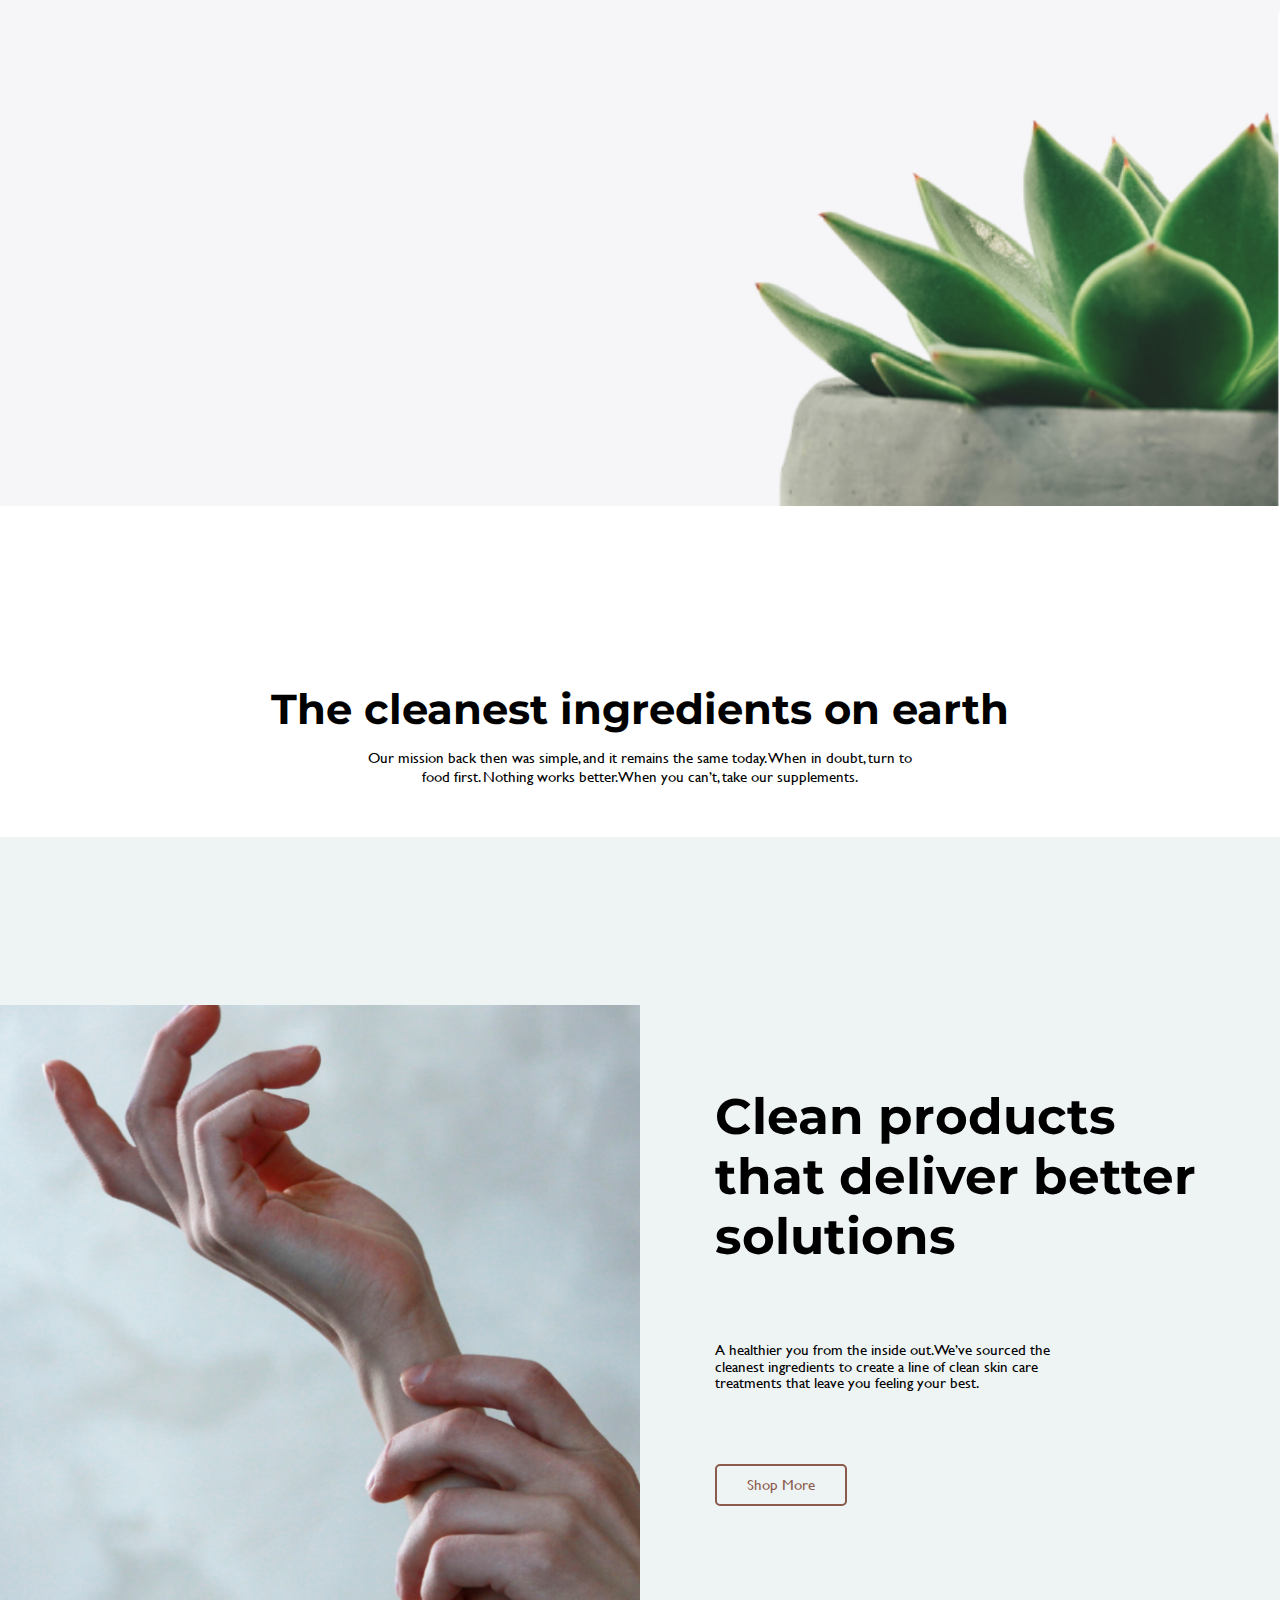
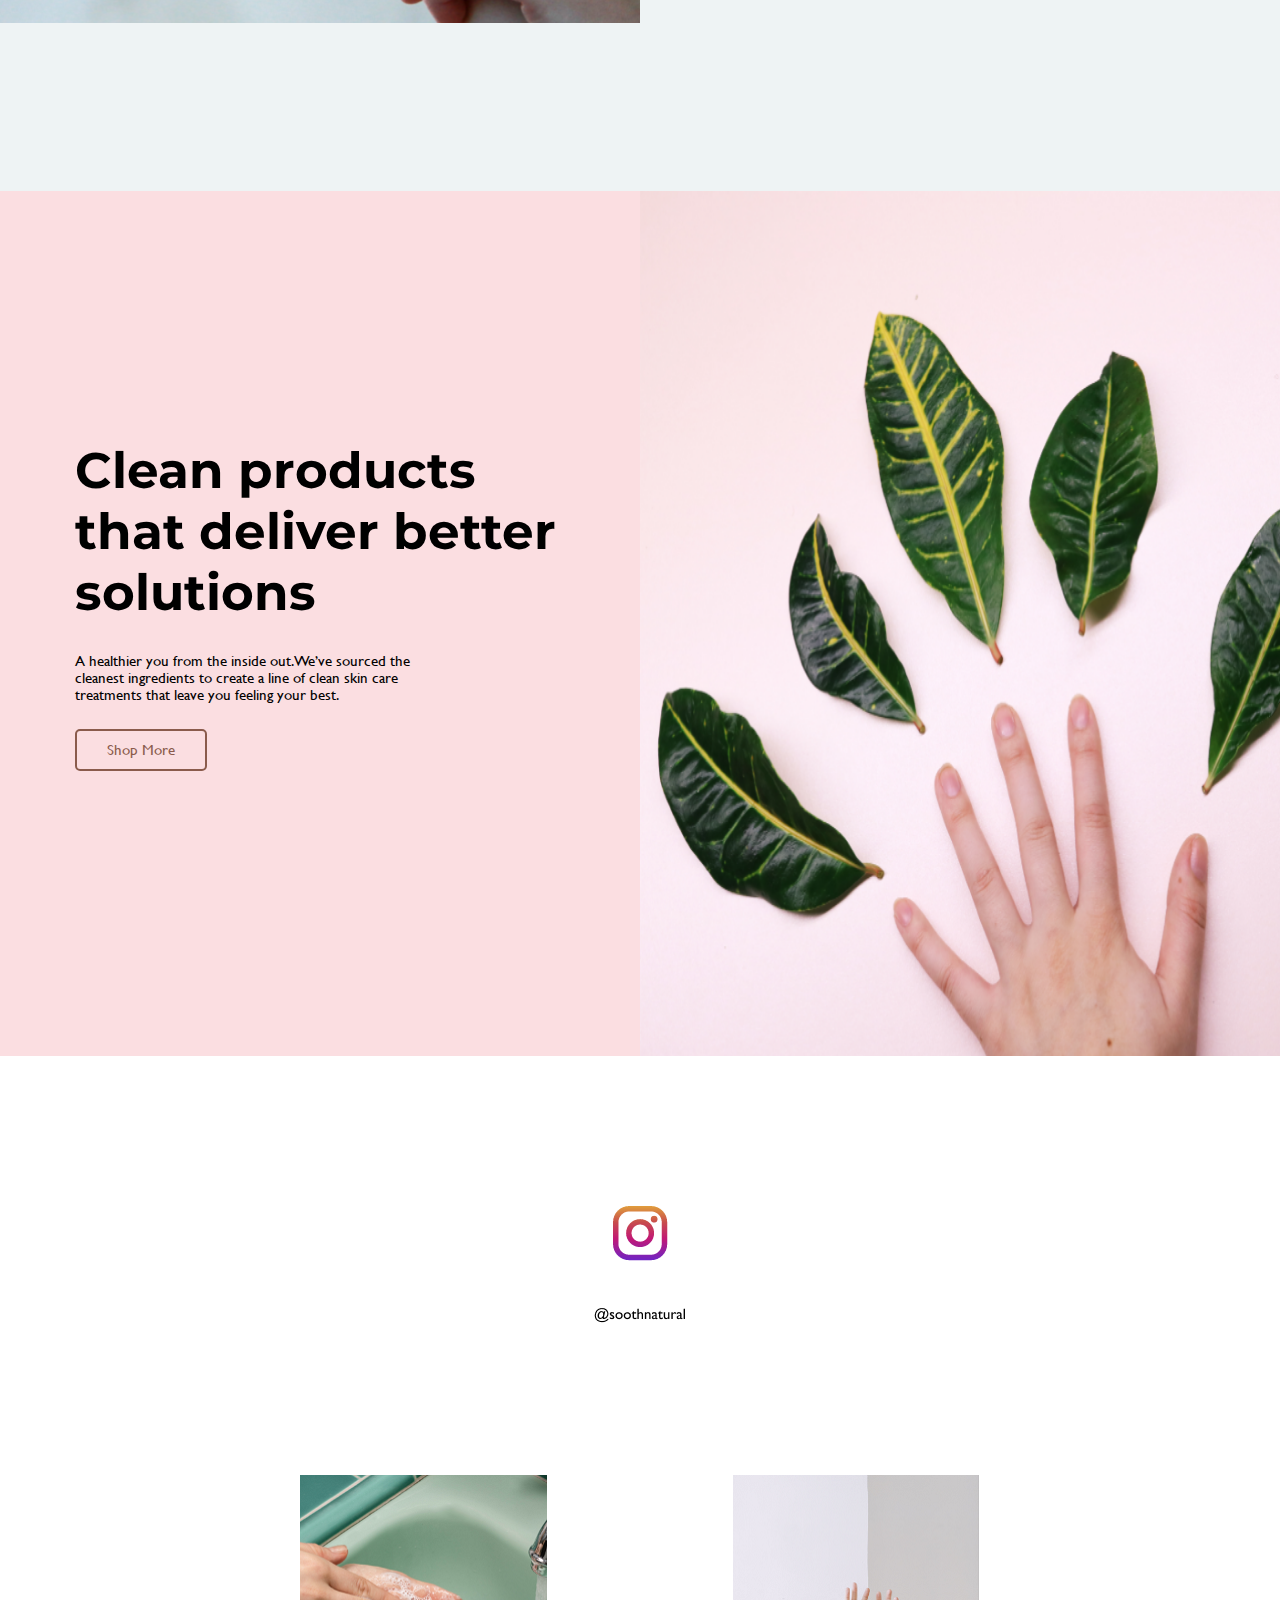
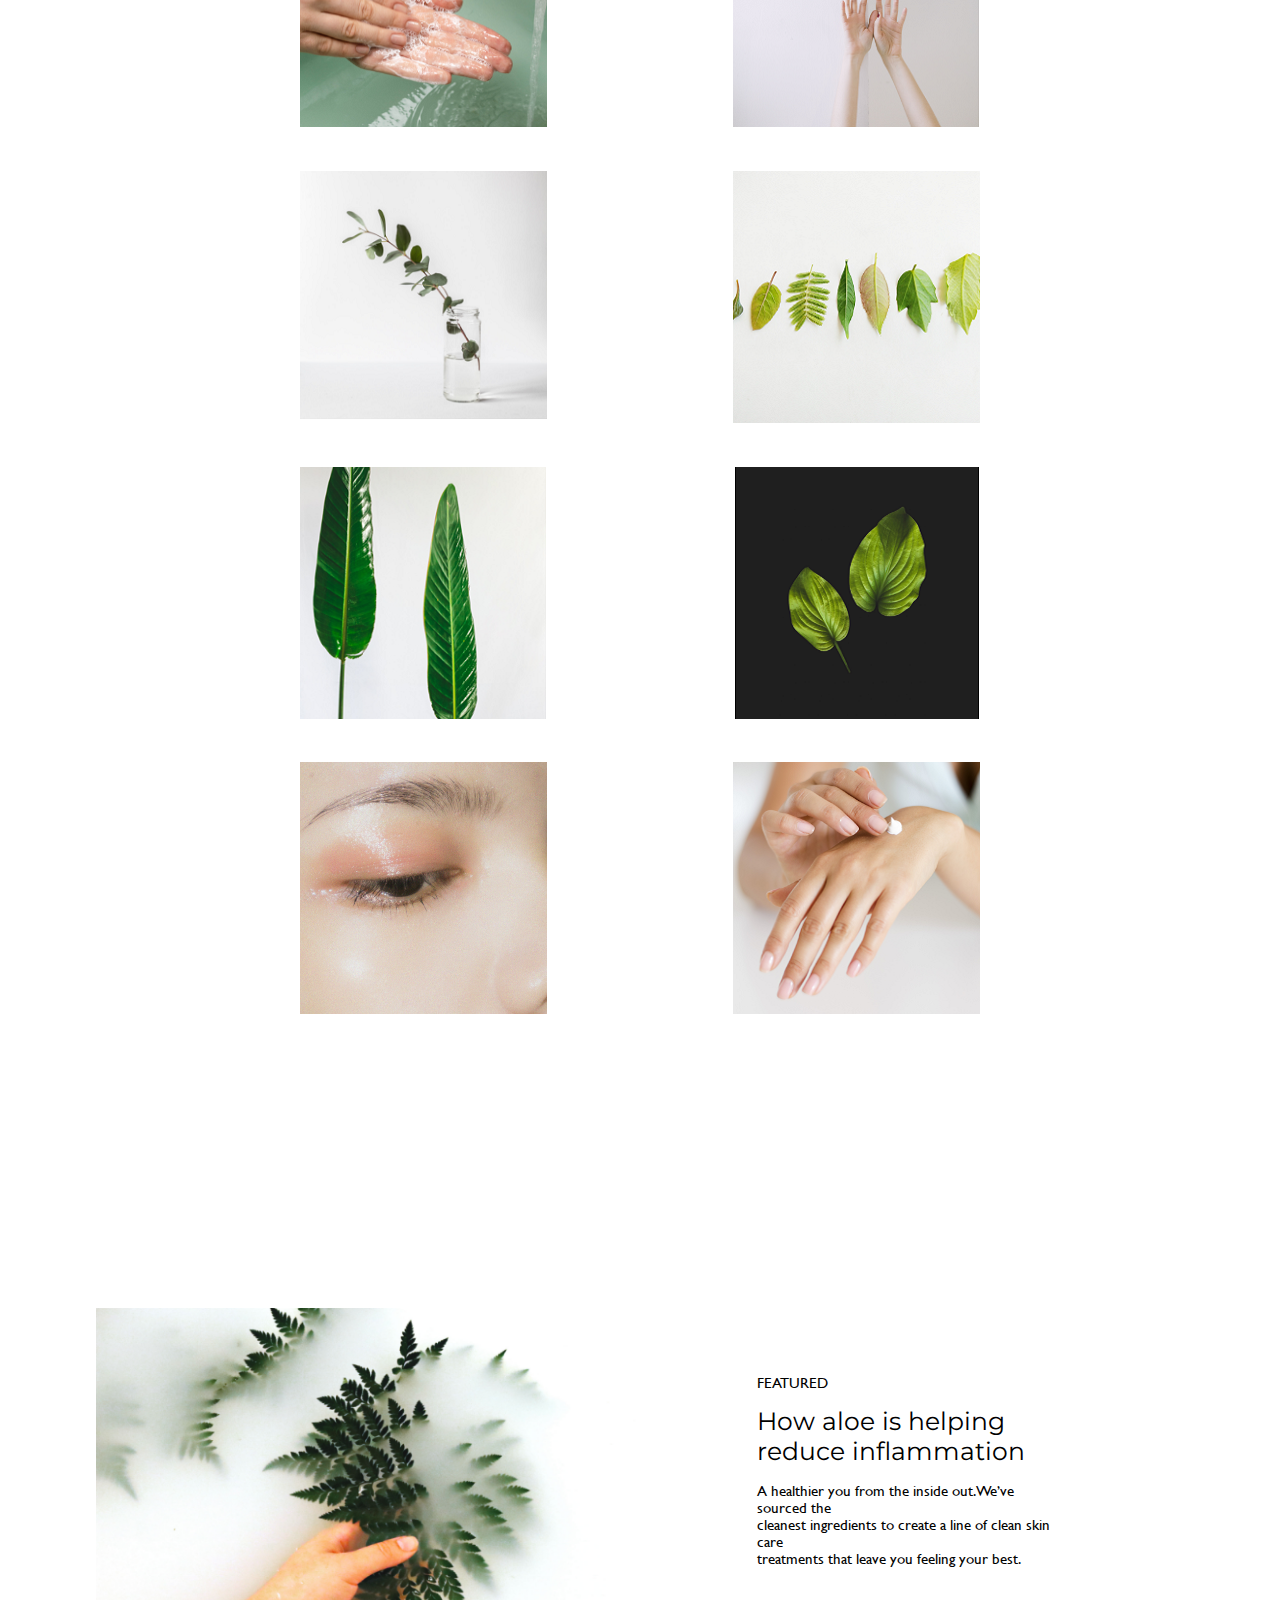
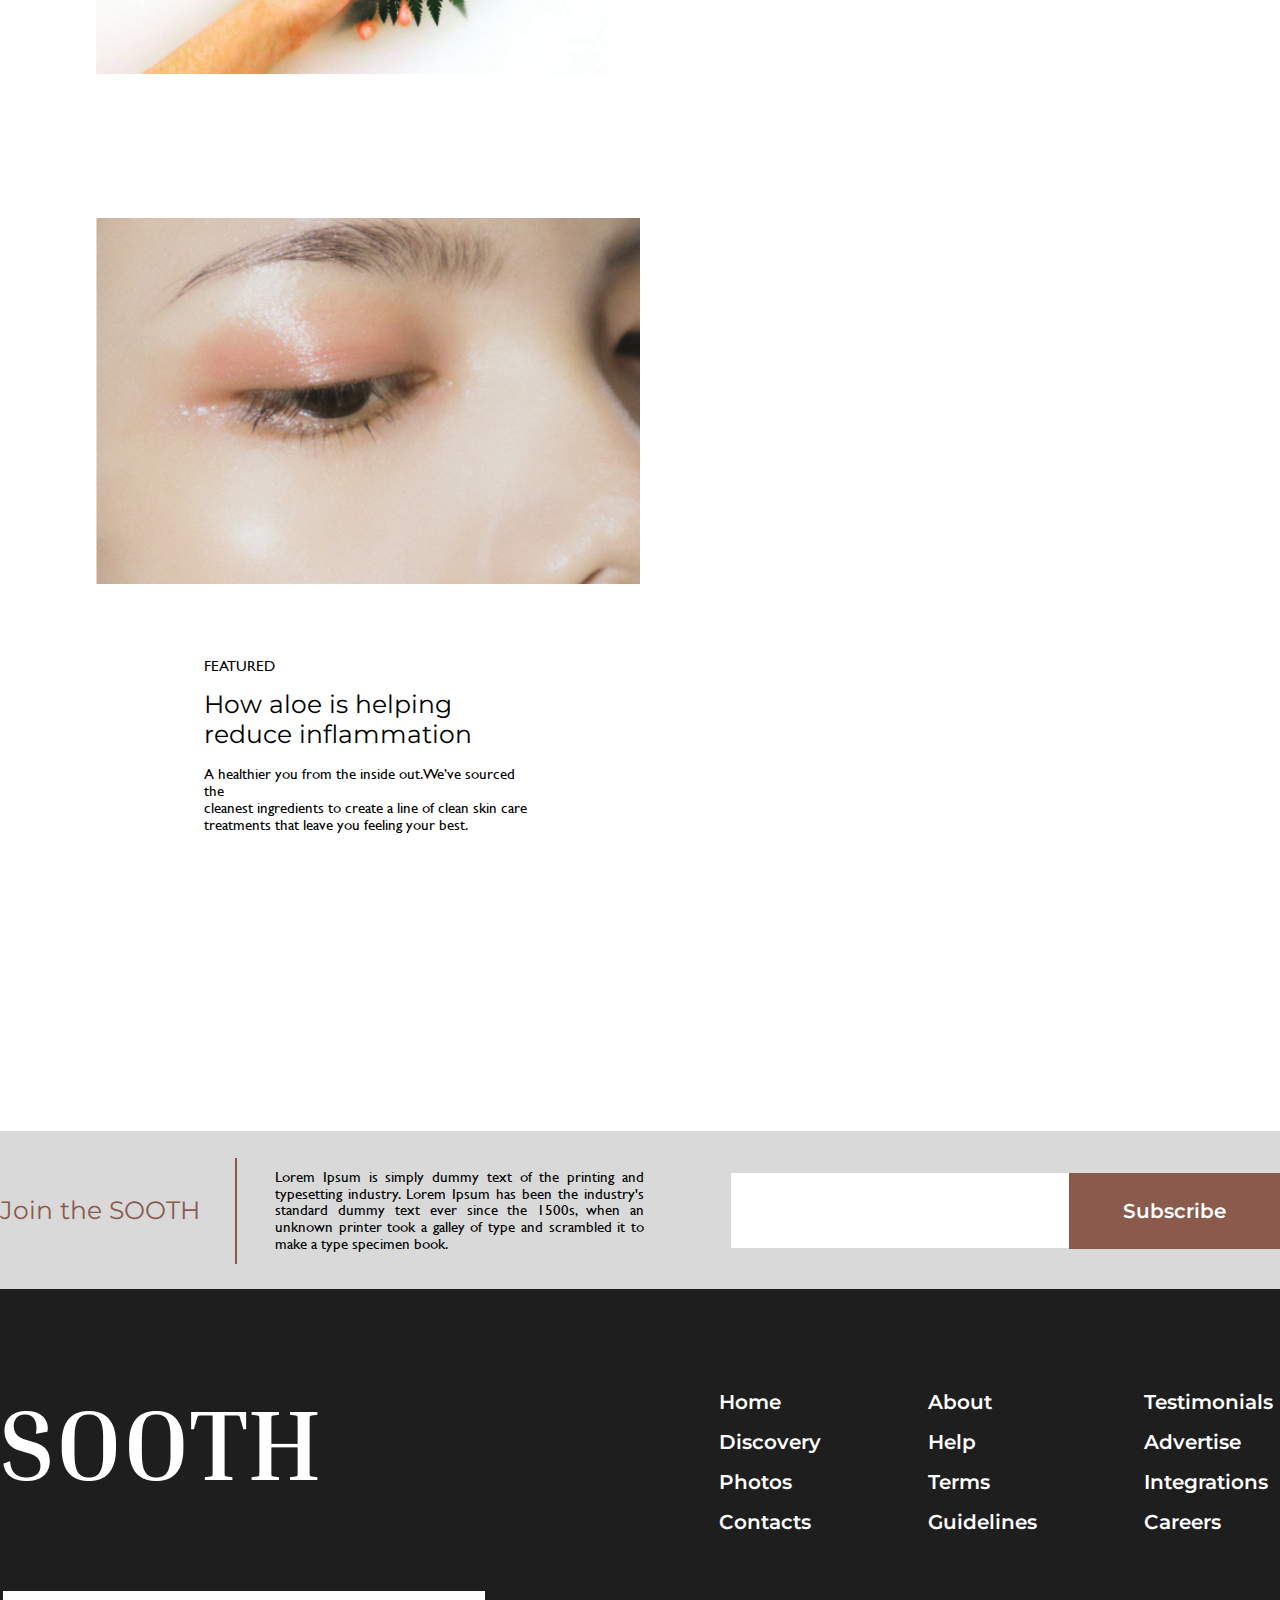
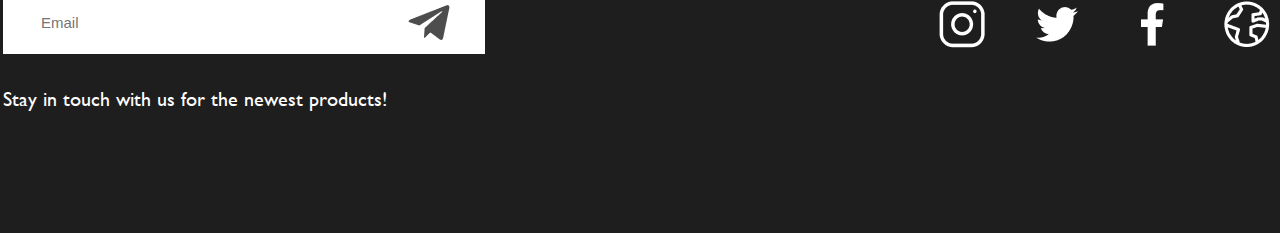
==== commit 8aff71f8: "Project done, few errors left" ====
--- a/about.html
+++ b/about.html
@@ -1,131 +1,294 @@
-<!DOCTYPE html>
-<html lang="en">
-
-<head>
-  <meta charset="UTF-8">
-  <meta name="viewport" content="width=device-width, initial-scale=1.0">
-  <title>Product | SOOTH</title>
-  <link rel="stylesheet" href="css/reset.css">
-  <link rel="stylesheet" href="css/slick.min.css">
-  <link rel="stylesheet" href="css/slick.css">
-
-  <link rel="stylesheet" href="css/product.css">
-  <link rel="stylesheet" href="css/common.css">
-
-
-</head>
-
-<body>
-
-  <header class="header ">
-    <nav class="nav container ">
-      <div class="hum-menu nav-item ">
-        <div></div>
-        <div></div>
-        <div></div>
-      </div>
-      <a href="index.html" class="page-logo nav-item">
-        <img src="./img/common/img_page_logo1.svg" alt="header-logo" />
-      </a>
-      <ul class="dropdown-menu nav-item">
-        <li class="dropdown-item">
-          <a href="index.html" class="nav-link ">Home</a>
-        </li>
-        <li class="dropdown-item">
-          <a href="category.html" class="nav-link">Category</a>
-        </li>
-        <li class="dropdown-item">
-          <a href="product.html" class="nav-link ">Product</a>
-        </li>
-        <li class="dropdown-item">
-          <a href="#" class="nav-link active">About Us</a>
-        </li>
-        <li class="dropdown-item">
-          <a href="contact.html" class="nav-link">Contact Us</a>
-        </li>
-      </ul>
-    </nav>
-  </header>
-
-
-  <h1 style="margin: 200px 50px;">Still Coding.....</h1>
-
-
-  <section class="subscribe">
-    <div class="container con-10">
-      <div class="d-flex-row left">
-        <h3 class="title2">Join the SOOTH</h3>
-        <div class="sub-p">
-          <p>
-            Lorem Ipsum is simply dummy text of the printing and
-            typesetting industry. Lorem Ipsum has been the industry's
-            standard dummy text ever since the 1500s, when an
-            unknown printer took a galley of type and scrambled it to
-            make a type specimen book. 
-          </p>
-        </div>
-      </div>
-      <div class="sub">
-        <div class="input"><input type="text" class="input"></div><button>Subscribe</button>
-      </div>
-    </div>
-  </section>
-
-
-  <!--start footer sec-->
-  <footer>
-    <div class="container footer">
-      <div class="left">
-        <div class="logo">
-          <img src="./img/common/img_footer_logo.png" alt="footerlogo" />
-        </div>
-        <div class="contact">
-          <div class="input">
-            <input type="email" placeholder="Email" />
-          </div>
-          <p>Stay in touch with us for the newest products!</p>
-        </div>
-
-      </div>
-      <div class="right">
-        <div class="footer-nav">
-          <ul>
-            <li><a href="#">Home</a></li>
-            <li><a href="#">Discovery</a></li>
-            <li><a href="#">Photos</a></li>
-            <li><a href="#">Contacts</a></li>
-          </ul>
-          <ul>
-            <li><a href="#">About</a></li>
-            <li><a href="#">Help</a></li>
-            <li><a href="#">Terms</a></li>
-            <li><a href="#">Guidelines</a></li>
-          </ul>
-          <ul>
-            <li><a href="#">Testimonials</a></li>
-            <li><a href="#">Advertise</a></li>
-            <li><a href="#">Integrations</a></li>
-            <li><a href="#">Careers</a></li>
-          </ul>
-        </div>
-
-        <ul class="social">
-          <li><a href=""><img src="./img/common/ico_contact1.png" alt="link"></a></li>
-          <li><a href=""><img src="./img/common/ico_contact2.png" alt="link"></a></li>
-          <li><a href=""><img src="./img/common/ico_contact3.png" alt="link"></a></li>
-          <li><a href=""><img src="./img/common/ico_contact4.png" alt="link"></a></li>
-        </ul>
-
-      </div>
-    </div>
-  </footer>
-  <!--end footer sec-->
-  </div>
-  <script src="js/libraries/jquery-3.7.1.min.js"></script>
-  <script src="js/libraries/slick.min.js"></script>
-  <script src="js/slick.js"></script>
-  <script src="js/smooth_scroll.js"></script>
-  <script src="js/humburga_menu.js"></script>
-</body>
-
+<!DOCTYPE html>
+<html lang="en">
+
+<head>
+  <meta charset="UTF-8" />
+  <meta name="viewport" content="width=device-width, initial-scale=1.0" />
+  <link rel="stylesheet" href="css/reset.css" />
+  <link rel="stylesheet" href="css/common.css" />
+  <link rel="stylesheet" href="css/topPage.css" />
+  <link rel="stylesheet" href="css/about.css" />
+  <title>About Page</title>
+</head>
+
+<body>
+  <header class="header">
+    <nav class="nav container">
+      <div class="hum-menu nav-item">
+        <div></div>
+        <div></div>
+        <div></div>
+      </div>
+      <a href="index.html" class="page-logo nav-item">
+        <img src="./img/common/img_page_logo1.svg" alt="smooth" />
+      </a>
+      <ul class="dropdown-menu nav-item">
+        <li class="dropdown-item">
+          <a href="index.html" class="nav-link">Home</a>
+        </li>
+        <li class="dropdown-item">
+          <a href="category.html" class="nav-link">Category</a>
+        </li>
+        <li class="dropdown-item">
+          <a href="product.html" class="nav-link">Product</a>
+        </li>
+        <li class="dropdown-item">
+          <a href="#" class="nav-link active">About Us</a>
+        </li>
+        <li class="dropdown-item">
+          <a href="contact.html" class="nav-link">Contact Us</a>
+        </li>
+      </ul>
+    </nav>
+  </header>
+  <main>
+    <!--about mv-section-->
+    <section class="sec-about-mv">
+      <div class="container d-flex-row">
+        <div class="txt-blk">
+          <span>Update</span>
+          <h2 class="title">Stores</h2>
+          <p>
+            We’re reopening select stores at limited capacity.
+            <br class="pc" />
+            We’re prioritizing the health and safety <br class="sp" />
+            of our community <br class="pc" />
+            by <br class="tb" />
+            increasing sanitation throughout our stores, implementing
+            <br class="pc sp" />
+            contactless checkout, and providing our team with
+            <br class="tb" />
+            masks <br class="pc" />
+            and hand-washing breaks.
+          </p>
+        </div>
+        <div class="img-blk">
+          <img src="img/about/img_about_mv.png" alt="Store" />
+        </div>
+      </div>
+    </section>
+    <!--/sec-about-mv-->
+    <section class="sec-about-mission">
+      <div class="container show">
+        <div class="mission-content">
+          <h2 class="title">
+            Our mission is a <br />
+            HEALTHIER you...
+          </h2>
+          <p>
+            A healthier you from the inside out. We’ve sourced
+            <br class="pc" /><br class="sp" />
+            the cleanest ingredients to create a line of clean skin.
+          </p>
+        </div>
+      </div>
+    </section>
+    <!---/sec-about-mission---->
+    <section class="sec-about-ingre">
+      <div class="container">
+        <h3>The cleanest ingredients on earth</h3>
+        <p>
+          Our mission back then was simple, and it remains the same today.
+          When in doubt, turn to <br />
+          food first. Nothing works better. When you can’t, take our
+          supplements.
+        </p>
+      </div>
+    </section>
+    <!---/sec-about-ingre---->
+    <section class="sec-about-product-one">
+      <div class="container show">
+        <div class="img-con left">
+          <img src="img/about/img_clean_product01.png" alt="clean-product" class="pc" />
+          <img src="img/about/img_clean_product01_ipad.png" alt="clean-product" class="tb" />
+          <img src="img/about/img_clean_product01_sp.png" alt="clean-product" class="sp" />
+        </div>
+        <div class="right">
+          <h2 class="title">
+            Clean products that deliver better <br class="tb" />
+            solutions
+          </h2>
+          <p>
+            A healthier you from the inside out. We’ve sourced the <br />
+            cleanest ingredients to create a line of clean skin care <br />
+            treatments that leave you feeling your best.
+          </p>
+          <a class="btn btn2"> Shop More </a>
+        </div>
+      </div>
+    </section>
+    <section class="sec-about-product-two">
+      <div class="container show">
+        <div class="left">
+          <h2 class="title">
+            Clean products that deliver better <br class="tb" />
+            solutions
+          </h2>
+          <p>
+            A healthier you from the inside out. We’ve sourced the <br />
+            cleanest ingredients to create a line of clean skin care <br />
+            treatments that leave you feeling your best.
+          </p>
+          <a class="btn btn2"> Shop More </a>
+        </div>
+        <div class="img-con right">
+          <img src="img/about/img_clean_product02.png" alt="clean-product" class="pc" />
+          <img src="img/about/img_clean_product02_ipad.png" alt="clean-product" class="tb" />
+          <img src="img/about/img_clean_product02_sp.png" alt="clean-product" class="sp" />
+        </div>
+      </div>
+    </section>
+    <!---/sec-about-porduct---->
+    <section class="sec-instagram">
+      <div class="container">
+        <img src="img/about/ico_instagram.png" alt="instagram" />
+      </div>
+    </section>
+    <!----/sec-instagram----->
+    <section class="sec-about-gallery">
+      <div class="container d-flex-row">
+        <div class="g-con">
+          <img src="img/about/img_gallary01.png" alt="galley" />
+        </div>
+        <div class="g-con">
+          <img src="img/about/img_gallary02.png" alt="galley" />
+        </div>
+        <div class="g-con">
+          <img src="img/about/img_gallary03.png" alt="galley" />
+        </div>
+        <div class="g-con">
+          <img src="img/about/img_gallary04.png" alt="galley" />
+        </div>
+        <div class="g-con">
+          <img src="img/about/img_gallary05.png" alt="galley" />
+        </div>
+        <div class="g-con">
+          <img src="img/about/img_gallary06.png" alt="galley" />
+        </div>
+        <div class="g-con">
+          <img src="img/about/img_gallary07.png" alt="galley" />
+        </div>
+        <div class="g-con">
+          <img src="img/about/img_gallary08.png" alt="galley" />
+        </div>
+      </div>
+    </section>
+    <!---/sec-about-gallery-->
+    <section class="sec-about-feature-one">
+      <div class="container show">
+        <div class="img-con left">
+          <img src="img/about/img_feature01.png" alt="img_feature01" />
+        </div>
+        <div class="right">
+          <span>FEATURED</span>
+          <h3 class="title2 feat-ttl">
+            How aloe is helping <br />
+            reduce inflammation
+          </h3>
+          <p>
+            A healthier you from the inside out. We’ve sourced the <br />
+            cleanest ingredients to create a line of clean skin care <br />
+            treatments that leave you feeling your best.
+          </p>
+        </div>
+      </div>
+    </section>
+    <section class="sec-about-feature-two">
+      <div class="container show">
+        <div class="left">
+          <span>FEATURED</span>
+          <h3 class="title2 feat-ttl">
+            How aloe is helping <br />
+            reduce inflammation
+          </h3>
+          <p>
+            A healthier you from the inside out. We’ve sourced the <br />
+            cleanest ingredients to create a line of clean skin care <br />
+            treatments that leave you feeling your best.
+          </p>
+        </div>
+        <div class="img-con right">
+          <img src="img/about/img_feature02.png" alt="img-feature02" />
+        </div>
+      </div>
+    </section>
+    <!----/sec-about-feature----->
+    <section class="subscribe">
+      <div class="container con-10">
+        <div class="d-flex-row left">
+          <h3 class="title2">Join the SOOTH</h3>
+          <div class="sub-p">
+            <p>
+              Lorem Ipsum is simply dummy text of the printing and typesetting
+              industry. Lorem Ipsum has been the industry's standard dummy
+              text ever since the 1500s, when an unknown printer took a galley
+              of type and scrambled it to make a type specimen book. 
+            </p>
+          </div>
+        </div>
+        <div class="sub">
+          <div class="input"><input type="text" class="input" /></div>
+          <button>Subscribe</button>
+        </div>
+      </div>
+    </section>
+    <!----/subscribe-->
+  </main>
+  <footer>
+    <div class="container footer">
+      <div class="left">
+        <div class="logo">
+          <img src="./img/common/img_footer_logo.png" alt="footerlogo" />
+        </div>
+        <div class="contact">
+          <div class="input">
+            <input type="email" placeholder="Email" />
+          </div>
+          <p>Stay in touch with us for the newest products!</p>
+        </div>
+      </div>
+      <div class="right">
+        <div class="footer-nav">
+          <ul>
+            <li><a href="index.html">Home</a></li>
+            <li><a href="#">Discovery</a></li>
+            <li><a href="#">Photos</a></li>
+            <li><a href="contact.html">Contacts</a></li>
+          </ul>
+          <ul>
+            <li><a href="about.html">About</a></li>
+            <li><a href="#">Help</a></li>
+            <li><a href="#">Terms</a></li>
+            <li><a href="#">Guidelines</a></li>
+          </ul>
+          <ul>
+            <li><a href="#">Testimonials</a></li>
+            <li><a href="#">Advertise</a></li>
+            <li><a href="#">Integrations</a></li>
+            <li><a href="#">Careers</a></li>
+          </ul>
+        </div>
+
+        <ul class="social">
+          <li>
+            <a href=""><img src="./img/common/ico_contact1.png" alt="link" /></a>
+          </li>
+          <li>
+            <a href=""><img src="./img/common/ico_contact2.png" alt="link" /></a>
+          </li>
+          <li>
+            <a href=""><img src="./img/common/ico_contact3.png" alt="link" /></a>
+          </li>
+          <li>
+            <a href=""><img src="./img/common/ico_contact4.png" alt="link" /></a>
+          </li>
+        </ul>
+      </div>
+    </div>
+  </footer>
+</body>
+<script src="./js/libraries/jquery-3.7.1.min.js"></script>
+<script src="./js/humburga_menu.js"></script>
+<script src="./js/script.js"></script>
+
 </html>--- a/css/topPage.css
+++ b/css/topPage.css
@@ -0,0 +1,313 @@
+.sec-1 {
+  padding: 345px 0px 294px;
+  background: url(../img/top/top_main_img.png) no-repeat center/cover;
+}
+
+.con-1 {
+  padding-left: 94px;
+  max-width: 1300px;
+}
+
+.con-1.sp {
+  display: none;
+}
+
+.con-1 .title {
+  margin-bottom: 22px;
+}
+
+.con-1 p {
+  margin-bottom: 19px;
+  font-size: 15px;
+}
+
+.sec-2 {
+  background-color: #8a5b4c;
+}
+
+.con-2 {
+  padding: 38px 0 36px;
+  color: #ffffff;
+  text-align: center;
+}
+
+.con-2 .title2 {
+  margin-bottom: 23px;
+  font-weight: 600;
+}
+
+.con-7.product-con {
+  padding-top: 99px;
+}
+
+.con-7.product-con .item {
+  margin-bottom: 49px;
+}
+
+.con-7.product-con .item .img-con {
+  margin-bottom: 24px;
+}
+
+.con-7.product-con .item .item-detail {
+  margin-bottom: 14px;
+}
+
+.con-7.product-con .item .item-detail .title3 {
+  margin-bottom: 8px;
+}
+
+.con-8.ingredient-con {
+  padding: 0px 2px;
+  text-align: center;
+}
+
+.con-8.ingredient-con .title2 {
+  margin-bottom: 23px;
+}
+
+.con-8.ingredient-con .item-con {
+  display: flex;
+  flex-wrap: wrap;
+  justify-content: space-between;
+  padding: 50px 93px;
+}
+
+.con-8.ingredient-con .item-con .item {
+  margin-right: 100px;
+  margin-bottom: 59px;
+}
+
+.con-8.ingredient-con .item-con .item:nth-child(3n) {
+  margin-right: 0px;
+}
+
+.con-8.ingredient-con .item-con .item .img-con {
+  margin-bottom: 10px;
+  max-width: auto;
+}
+
+.con-8.ingredient-con .item-con .item .title3 {
+  margin-bottom: 13px;
+}
+
+@media screen and (min-width: 768px) and (max-width: 1200px) {
+  .sec-1 {
+    padding: 137px 0px 501px;
+    background: url(../img/top/top_main_img.png) no-repeat right/cover;
+  }
+
+  .con-1 {
+    padding-left: 44px;
+  }
+
+  .con-1 .title {
+    margin-bottom: 21px;
+  }
+
+  .con-1 p {
+    margin-bottom: 19px;
+    font-size: 15px;
+  }
+
+  .sec-2 {
+    background-color: #8a5b4c;
+  }
+
+  .con-2 {
+    padding: 38px 0 35px;
+    color: #ffffff;
+    text-align: center;
+  }
+
+  .con-2 .title2 {
+    margin-bottom: 24px;
+    font-weight: 600;
+  }
+
+  .con-4,
+  .con-5 {
+    display: none;
+  }
+
+  .con-6 {
+    margin-bottom: 0px;
+  }
+
+  .con-6 .left {
+    padding-bottom: 152px;
+  }
+
+  .con-7.product-con {
+    padding-bottom: 58px;
+  }
+
+  .con-7.product-con .cart-btn.btn5 {
+    max-width: 249px;
+  }
+
+  .con-7.product-con .item {
+    margin-bottom: 51px;
+  }
+
+  .con-7.product-con .item .img-con {
+    margin-bottom: 24px;
+  }
+
+  .con-7.product-con .item .item-detail {
+    margin-bottom: 9px;
+  }
+
+  .con-7.product-con .item .item-detail .price {
+    padding: 4px 0px 0 0;
+  }
+
+  .con-7.product-con .item .item-detail .title3 {
+    margin-bottom: 13px;
+  }
+
+  .con-8.ingredient-con .title2 {
+    margin-bottom: 25px;
+  }
+
+  .con-8.ingredient-con .item-con {
+    display: flex;
+    flex-wrap: wrap;
+    justify-content: space-between;
+    padding: 98px 98px 50px 92px;
+  }
+
+  .con-8.ingredient-con .item-con .item {
+    width: 100%;
+    margin: 0 auto;
+    margin-bottom: 59px;
+  }
+
+  .con-8.ingredient-con .item-con .item:nth-child(3n) {
+    margin-right: 0px;
+  }
+
+  .con-8.ingredient-con .item-con .item .img-con {
+    margin-bottom: 10px;
+    max-width: auto;
+  }
+
+  .con-8.ingredient-con .item-con .item .title3 {
+    margin-bottom: 12px;
+  }
+}
+
+@media screen and (max-width: 767.9px) {
+  .sec-1 {
+    padding: 69.38vw 0;
+    background: url(../img/top/top_main_img.png) no-repeat right/cover;
+  }
+
+  .sec-1 .con-1 {
+    display: none;
+  }
+
+  .con-1.sp {
+    display: block;
+    padding: 31.56vw 0 31.25vw 19.69vw;
+    background: linear-gradient(180deg, #f1bbc3, #ffffff);
+  }
+
+  .con-1.sp .title {
+    margin-bottom: 3.13vw;
+  }
+
+  .con-1.sp p {
+    margin-bottom: 3.13vw;
+    font-size: 2.34vw;
+  }
+
+  .sec-2 {
+    background-color: #8a5b4c;
+  }
+
+  .con-2 {
+    padding: 5.94vw 0 5.47vw;
+    color: #ffffff;
+    text-align: center;
+  }
+
+  .con-2 .title2 {
+    margin-bottom: 3.75vw;
+    font-weight: 600;
+  }
+
+  .con-4,
+  .con-5 {
+    display: none;
+  }
+
+  .con-6 {
+    margin-bottom: 0vw;
+  }
+
+  .con-6 .left {
+    padding-bottom: 23.75vw;
+  }
+
+  .con-7.product-con {
+    padding-top: 7.5vw;
+    padding-bottom: 9.22vw;
+  }
+
+  .con-7.product-con .cart-btn.btn5 {
+    max-width: 38.91vw;
+  }
+
+  .con-7.product-con .item {
+    margin-bottom: 7.81vw;
+  }
+
+  .con-7.product-con .item .img-con {
+    margin-bottom: 4.06vw;
+  }
+
+  .con-7.product-con .item .item-detail {
+    margin-bottom: 1.41vw;
+  }
+
+  .con-7.product-con .item .item-detail .price {
+    padding: 0.63vw 0vw 0 0;
+  }
+
+  .con-7.product-con .item .item-detail .title3 {
+    margin-bottom: 2.03vw;
+  }
+
+  .con-8.ingredient-con .title2 {
+    margin-bottom: 3.91vw;
+  }
+
+  .con-8.ingredient-con .item-con {
+    display: flex;
+    flex-wrap: wrap;
+    justify-content: space-between;
+    padding: 15.31vw 15.31vw 7.81vw 15vw;
+  }
+
+  .con-8.ingredient-con .item-con .item {
+    width: 100%;
+    margin: 0 auto;
+    margin-bottom: 9.14vw;
+  }
+
+  .con-8.ingredient-con .item-con .item:nth-child(3n) {
+    margin-right: 0vw;
+  }
+
+  .con-8.ingredient-con .item-con .item .img-con {
+    margin-bottom: 1.56vw;
+  }
+
+  .con-8.ingredient-con .item-con .item .img-con img {
+    width: 42.19vw;
+  }
+
+  .con-8.ingredient-con .item-con .item .title3 {
+    margin-bottom: 1.88vw;
+  }
+}--- a/css/about.css
+++ b/css/about.css
@@ -0,0 +1,351 @@
+/*-----------about mv-sec---------*/
+.sec-about-mv {
+  padding:225px 100px 100px;
+}
+.sec-about-mv .d-flex-row {
+  align-items: center;
+}
+.sec-about-mv .txt-blk {
+  flex-basis: 35%;
+  padding-top: 10px;
+}
+.sec-about-mv span {
+  width: 66px;
+  padding: 10px 10px;
+  background-color: #dc0000;
+  color: #fff;
+  border-radius: 5px;
+}
+.sec-about-mv .title {
+  margin-top: 15px;
+  margin-bottom: 10px;
+}
+.sec-about-mv .img-blk {
+  flex-basis: 50%;
+}
+/*------------sec-about-mission-------*/
+.sec-about-mission .show {
+  background: url(../img/about/img_mission_bg.png) no-repeat center/cover;
+}
+.sec-about-mission .mission-content {
+  padding: 165px 100px;
+}
+.sec-about-mission .mission-content .title {
+  margin-bottom: 10px;
+}
+/*----------sec-about-ingre---------*/
+.sec-about-ingre {
+  padding: 100px 0px;
+  text-align: center;
+}
+.sec-about-ingre h3 {
+  margin-bottom: 12px;
+  font-family: "Montserrat",sans-serif;
+  font-size: 25px;
+  font-weight: 700;
+}
+.sec-about-ingre p {
+  line-height: 1.3;
+}
+
+/*------------sec-about-product---------*/
+.sec-about-product-one .show { /* sec-about-product-one*/
+  background-color: #EEF3F4;
+}
+.sec-about-product-one .show .left {
+  padding: 0;
+}
+.sec-about-product-one .show {
+  align-items: center;
+}
+.sec-about-product-one .show .right {
+  padding: 158px 73px 171px;
+}
+.sec-about-product-one .show .right p {
+  margin-top: 30px;
+  margin-bottom: 25px;
+}
+.sec-about-product-two .show { /* sec-about-product-two*/
+  background-color: #FBDEE1;
+}
+.sec-about-product-two .show .left {
+  padding: 166px 73px 171px;
+}
+.sec-about-product-two .show .right {
+  padding:0;
+}
+/*----------sec-instagram----------*/
+.sec-instagram {
+  padding: 100px 0;
+  text-align: center;
+}
+/*-------------sec-about-gallery--------*/
+.sec-about-gallery {
+  padding-bottom: 70px;
+}
+.sec-about-gallery .d-flex-row {
+  justify-content: center;
+  width: 100%;
+}
+.sec-about-gallery .g-con {
+  margin-right: 28px;
+  margin-bottom: 20px;
+}
+.sec-about-gallery .g-con:nth-child(4n) {
+  margin-right: 0;
+}
+/*-----------sec-about-feature-----------*/
+.sec-about-feature-one .show ,.sec-about-feature-two .show {
+  width: 85%; 
+  background-color: #fff;
+}
+.feat-ttl {
+  line-height: 1.2;
+  margin: 10px 0px;
+}
+.sec-about-feature-one .show .left {
+  padding: 0;
+}
+.sec-about-feature-one .show .right {
+  padding: 124px 70px 155px;
+}
+
+.sec-about-feature-two {
+  padding-bottom: 10px;
+}
+.sec-about-feature-two .show .left {
+  padding: 120px 0px;
+}
+.sec-about-feature-two .show .right {
+  padding: 0;
+  text-align: end;
+}
+
+/*Media Query
+Ipad*/
+@media screen and (min-width:768px) and (max-width:1300px) {
+  /*-----------about mv-sec---------*/
+.sec-about-mv {
+  padding:25.04vw 6.25vw 6.51vw;
+}
+.sec-about-mv .txt-blk {
+  flex-basis: 100%;
+  margin-bottom: 5.21vw;
+}
+.sec-about-mv span {
+  width: 8.59vw;
+  padding: 1.3vw 1.3vw;
+  border-radius: 0.65vw;
+}
+.sec-about-mv .title {
+  margin-top: 1.95vw;
+  margin-bottom: 1.5vw;
+}
+.sec-about-mv .img-blk {
+  flex-basis: 100%;
+  text-align: center;
+}
+/*------------sec-about-mission-------*/
+.sec-about-mission .show {
+  background: url(../img/about/img_mission_ipad_bg.png) no-repeat center/cover;
+}
+.sec-about-mission .mission-content {
+  padding: 5.21vw 5.86vw 55.08vw;
+}
+.sec-about-mission .mission-content .title {
+  margin-bottom: 1.95vw;
+}
+/*----------sec-about-ingre---------*/
+.sec-about-ingre {
+  padding: 14.32vw 0vw 3.91vw;
+}
+.sec-about-ingre h3 {
+  margin-bottom: 1.3vw;
+  font-size: 3.26vw;
+}
+
+/*------------sec-about-product---------*/
+.sec-about-product-one .show .left img{
+  width: 100%;
+  padding: 0;
+}
+.sec-about-product-one .show {
+  align-items: center;
+}
+.sec-about-product-one .show .right {
+  padding: 19.53vw 5.86vw 22.27vw;
+}
+.sec-about-product-one .show .right p {
+  margin-top: 5.86vw;
+  margin-bottom: 5.6vw;
+}
+.sec-about-product-two .show { /* sec-about-product-two*/
+  background-color: #FBDEE1;
+}
+.sec-about-product-two .show .left {
+  padding: 19.53vw 5.86vw 22.27vw;
+}
+.sec-about-product-two .show .right {
+  padding:0;
+}
+/*----------sec-instagram----------*/
+.sec-instagram {
+  padding: 11.72vw 0;
+}
+/*-------------sec-about-gallery--------*/
+.sec-about-gallery {
+  padding-bottom: 19.53vw;
+}
+.sec-about-gallery .g-con {
+  width: 33%;
+  margin-right: 10px;
+  margin-bottom: 3.26vw;
+  text-align: center;
+}
+.sec-about-gallery .g-con:nth-child(2n) {
+  margin-right: 0;
+}
+/*-----------sec-about-feature-----------*/
+.feat-ttl {
+  line-height: 1.2;
+  margin: 1.3vw 0vw;
+}
+.sec-about-feature-one .show .left {
+  text-align: center;
+}
+.sec-about-feature-one .show .right {
+  padding: 5.21vw 9.11vw 1.95vw;
+}
+
+.sec-about-feature-two {
+  padding-top: 11.07vw;
+  padding-bottom: 15.63vw;
+}
+.sec-about-feature-two .show {
+  flex-direction: column-reverse;
+}
+.sec-about-feature-two .show .left {
+  padding: 5.6vw 8.46vw;
+}
+.sec-about-feature-two .show .right {
+  text-align: center;
+}
+.sec-about-feature-two .show .right img{
+  width: auto;
+  height: auto;
+}
+}
+/*SP*/
+@media screen and (max-width:767.9px) {
+  /*-----------about mv-sec---------*/
+.sec-about-mv {
+  padding:31.25vw 0vw 15.63vw;
+}
+.sec-about-mv .txt-blk {
+  flex-basis: 100%;
+  padding: 0 7.34vw;
+}
+.sec-about-mv span {
+  width: 10.31vw;
+  padding: 1.56vw 1.56vw;
+  border-radius: 0.78vw;
+}
+.sec-about-mv .title {
+  margin-top: 2.34vw;
+  margin-bottom:2.34vw;
+}
+.sec-about-mv .img-blk {
+  flex-basis: 100%;
+  margin-top: 6.56vw;
+}
+/*------------sec-about-mission-------*/
+.sec-about-mission .show {
+  background: url(../img/about/img_mission_sp_bg.png) no-repeat center/cover;
+}
+.sec-about-mission .mission-content {
+  padding: 7.03vw 7.03vw 64.84vw;
+}
+.sec-about-mission .mission-content .title {
+  margin-bottom: 1.56vw;
+}
+/*----------sec-about-ingre---------*/
+.sec-about-ingre {
+  padding: 15.63vw 0vw;
+}
+.sec-about-ingre h3 {
+  margin-bottom: 2.19vw;
+  font-size: 3.91vw;
+}
+.sec-about-ingre p {
+  line-height: 1.3;
+}
+
+/*------------sec-about-product---------*/
+.sec-about-product-one .show .left {
+  padding: 0;
+}
+.sec-about-product-one .show {
+  align-items: center;
+}
+.sec-about-product-one .show .right {
+  padding: 24.22vw 7.5vw 26.72vw;
+}
+.sec-about-product-one .show .right p {
+  margin-top: 7.03vw;
+  margin-bottom: 7.03vw;
+}
+.sec-about-product-two .show .left {
+  padding: 22.1vw 7.03vw 23.44vw;
+}
+.sec-about-product-two .show .right {
+  padding:0;
+}
+/*----------sec-instagram----------*/
+.sec-instagram {
+  padding: 16.56vw 0 8.59vw;
+}
+/*-------------sec-about-gallery--------*/
+.sec-about-gallery {
+  padding-bottom: 20.31vw;
+}
+.sec-about-gallery .d-flex-row {
+  justify-content: center;
+  width: 100%;
+}
+.sec-about-gallery .g-con {
+  margin-right: 3vw;
+  margin-bottom: 3.13vw;
+}
+.sec-about-gallery .g-con:nth-child(2n) {
+  margin-right: 0;
+}
+/*-----------sec-about-feature-----------*/
+.feat-ttl {
+  line-height: 1.2;
+  margin: 1.56vw 0vw;
+}
+.sec-about-feature-one .show .left {
+  padding: 0;
+}
+.sec-about-feature-one .show .right {
+  padding: 8.75vw 1.56vw 15.16vw;
+}
+
+.sec-about-feature-two {
+  padding-bottom: 7.81vw;
+}
+  .sec-about-feature-two .show {
+    flex-direction: column-reverse;
+  }
+.sec-about-feature-two .show .left {
+  padding: 8.75vw 1.25vw;
+}
+.sec-about-feature-two .show .right {
+  padding: 0;
+  text-align: center;
+}
+  .sec-about-feature-two .show .right img {
+    width: auto;
+    height: auto;
+  }
+}
